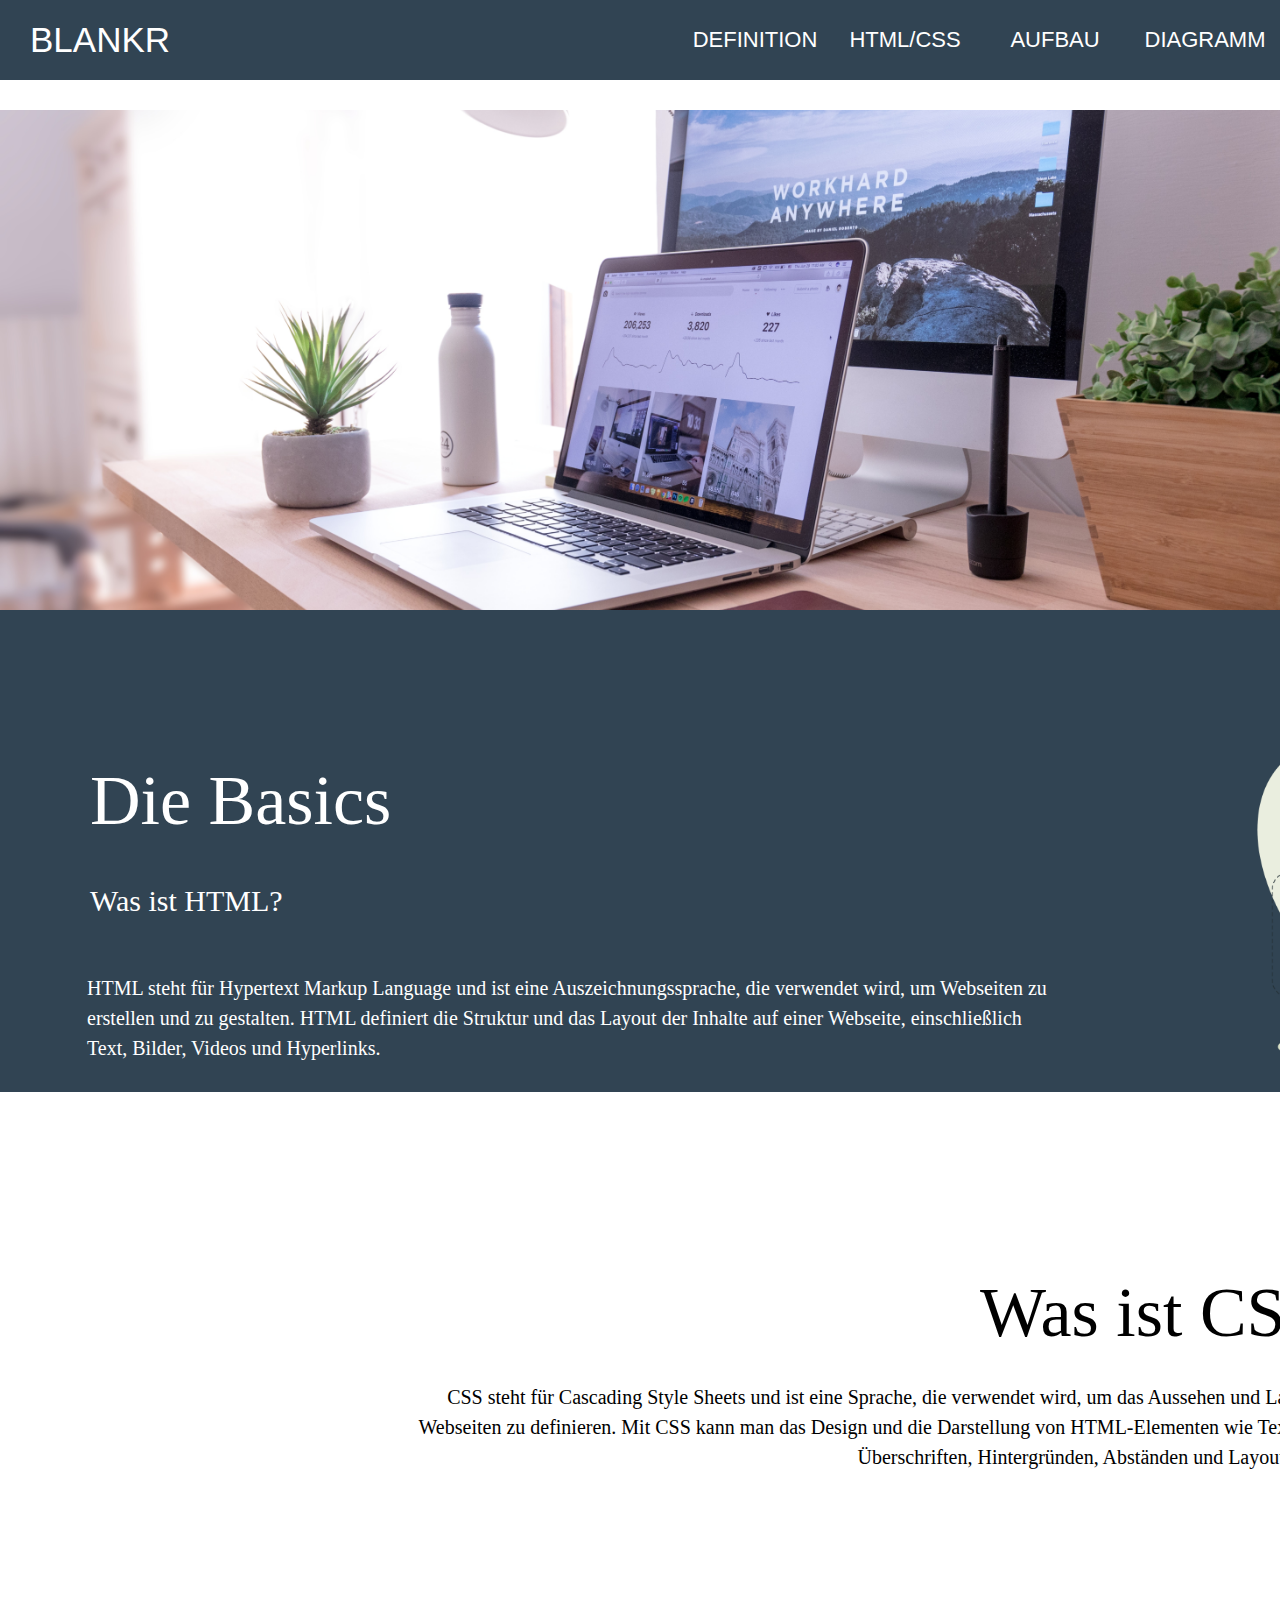
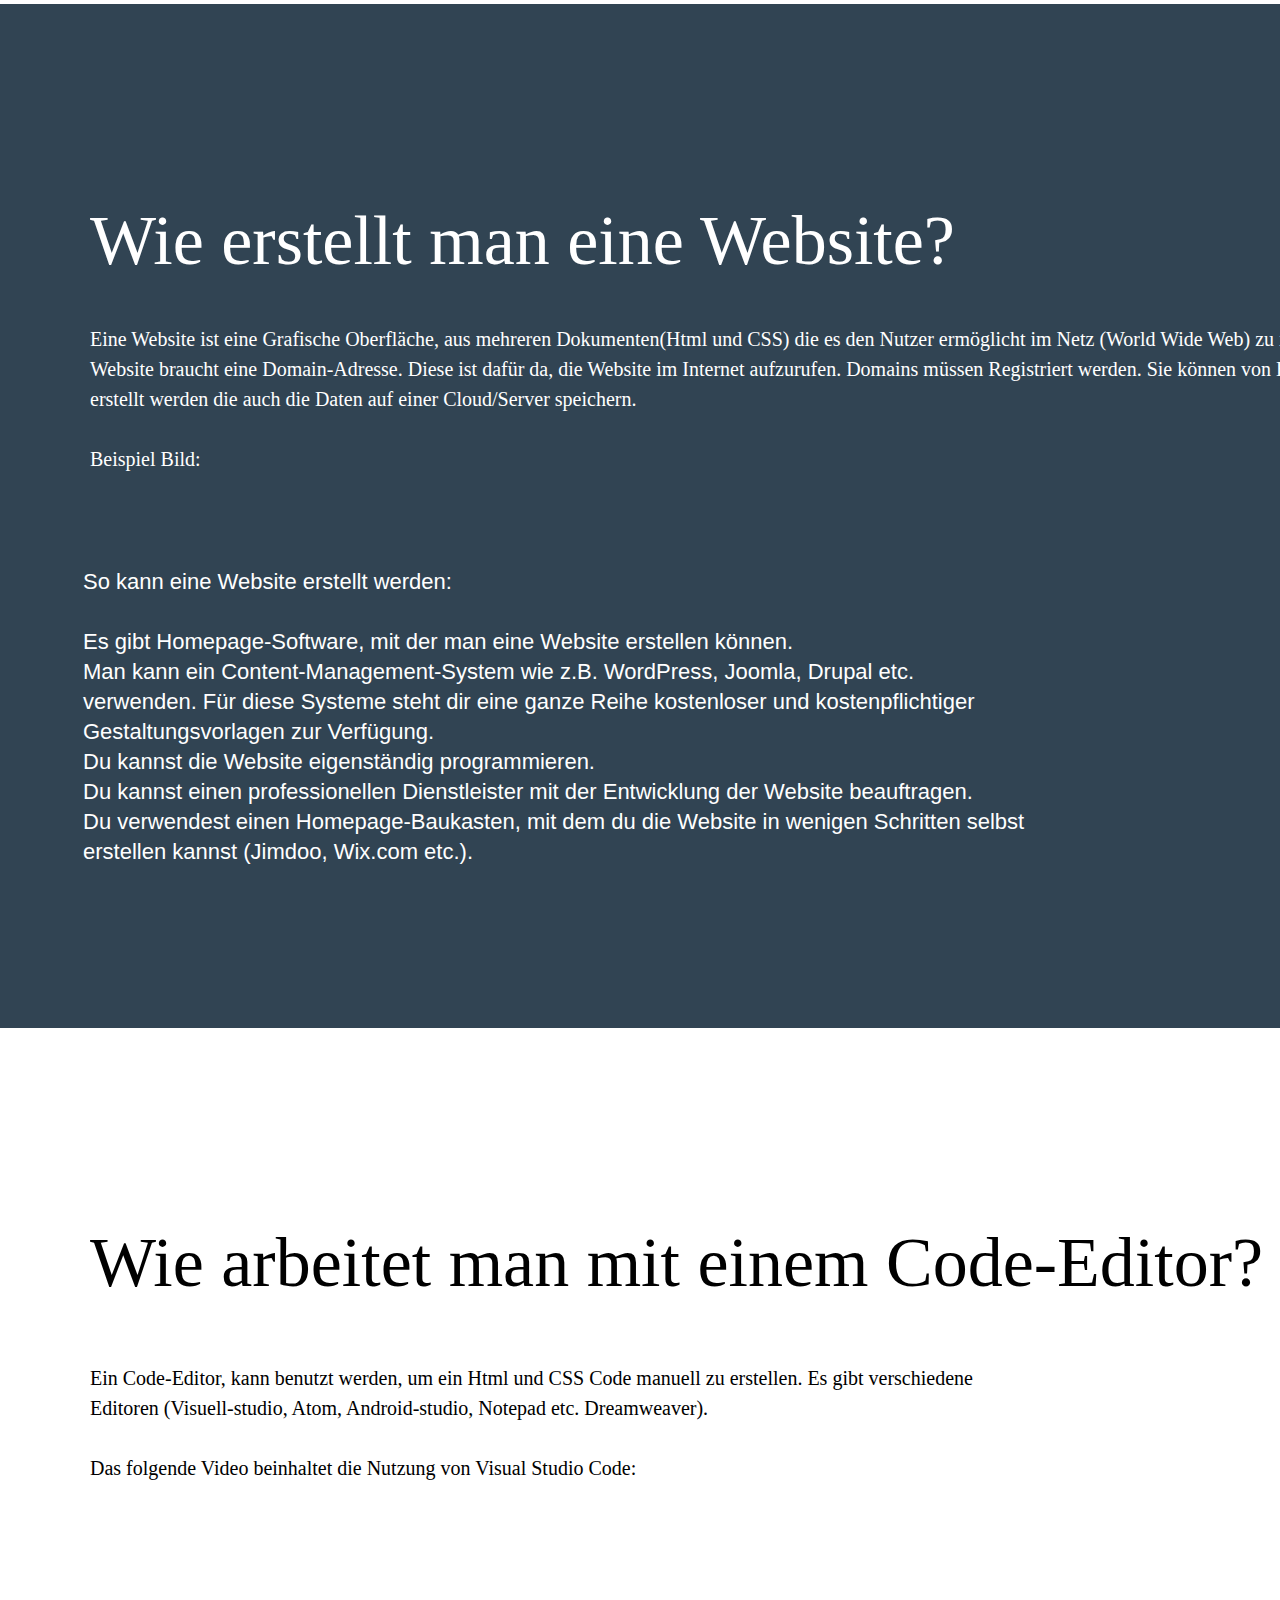
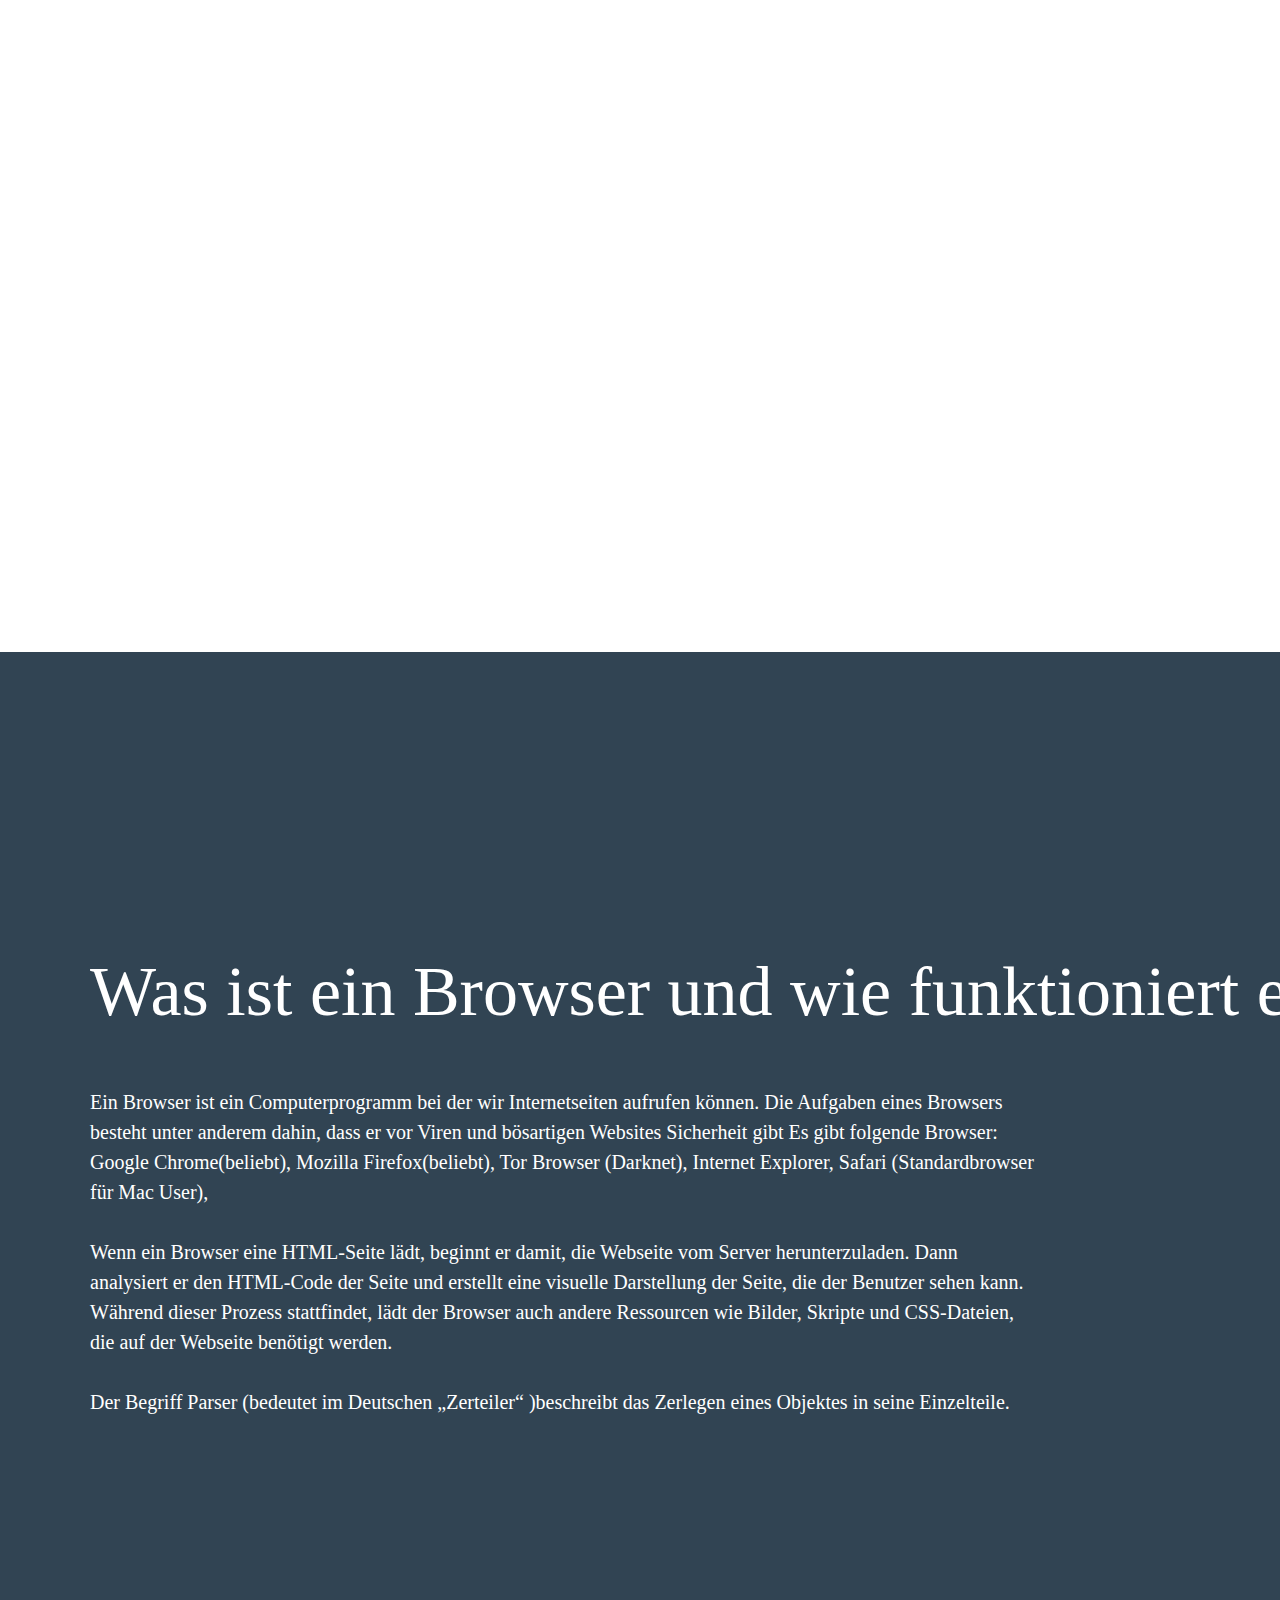
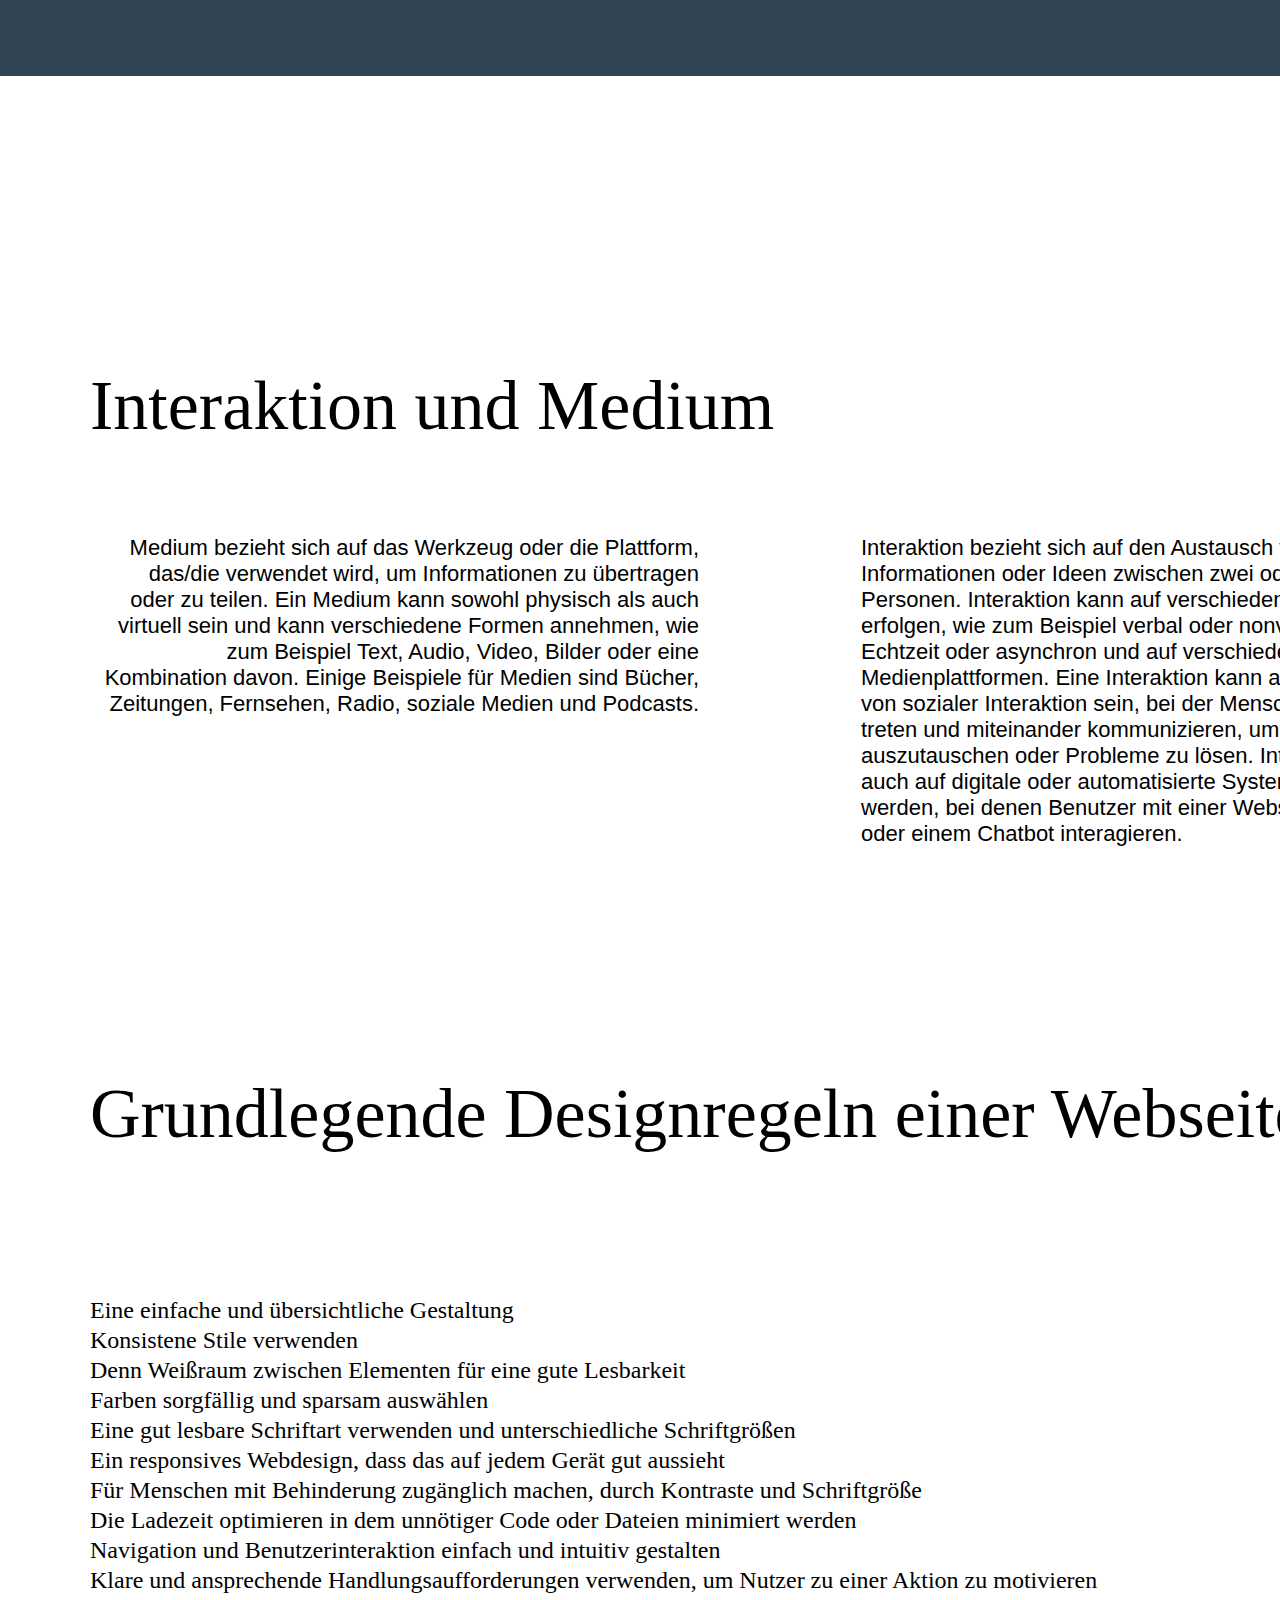
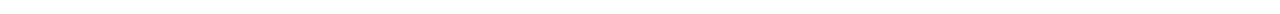
==== Navbar.html @ f136b5e5 "Add files via upload" ====
<!DOCTYPE html>
<html lang="de">
<head>

    <meta charset="UTF-8">
    <meta http-equiv="X-UA-Compatible" content="IE=edge">
    <meta name="viewport" content="width=device-width, initial-scale=1.0">
    <title>Navbar</title>
    <link rel="stylesheet" href="style.css">
</head>

<body>
   
   
    <nav>
        <a class="logo" href="#">BLANKR</a>
        <input type="checkbox" id="toggle_button">
        <label for="toggle_button" class="toggle_button">
            <span class="bar"></span>
            <span class="bar"></span>
            <span class="bar"></span>
        </label>
        <ul>
            <li><a href="">DEFINITION</a></li>
            <li class="expandable_li">
                <input type="checkbox" id="html_checkbox">
                <label for="html_checkbox">HTML/CSS</label>
                <ul class="dropdown">
                    <li> <a href="#">HTML</a></li>
                    <li> <a href="#">CSS</a></li>
                    <li> <a href="#">EDITOR</a></li>
                </ul>
            </li>
            <li><a href="">AUFBAU</a></li>
            <li><a href="">DIAGRAMM</a></li>
        </ul>
    </nav>

    <div id="teaser">
        <img width="100%" src="domenico-loia-hGV2TfOh0ns-unsplash.jpg" 
        alt="Büro, Webdesign">
    </div>

   
    <div class="hero_header">
        <div class="inner hero_header_inner">
           
           
    </div>
</header>
<main>

    
    <div class="basics">
       
        <div class="inner inner_basics">
            <h2 class="h2" >Die Basics </h2>
            <h3 class="h3" >Was ist HTML?</h3>
            <p class="pa" >HTML steht für Hypertext Markup Language und ist eine Auszeichnungssprache, die verwendet wird, um Webseiten zu erstellen und zu gestalten. HTML definiert die Struktur und das Layout der Inhalte auf einer Webseite, einschließlich Text, Bilder, Videos und Hyperlinks. </p> 
        </div>
    </div>
    <img id="develop" src="Developer activity-bro.png">
    
    <div class="basics2"> 
        <div class="inner_basics2">
            <h3 class="h3" >Was ist CSS?</h3>
            <p class="pa_2" >CSS steht für Cascading Style Sheets und ist eine Sprache, die verwendet wird, um das Aussehen und Layout von Webseiten zu definieren. Mit CSS kann man das Design und die Darstellung von HTML-Elementen wie Text, Bilder, Überschriften, Hintergründen, Abständen und Layouts ändern. </p> 


        </div>
    </div>



    <div class="Website">
        <div class="inner inner_website">
            <h2 class="h2">Wie erstellt man eine Website?</h2>                 
        </div>
        <p class="pa_w" > Eine Website ist eine Grafische Oberfläche, aus mehreren Dokumenten(Html und CSS) die es den Nutzer
            ermöglicht im Netz (World Wide Web) zu interagieren.
            Jede Website braucht eine Domain-Adresse. Diese ist dafür da, die Website im Internet aufzurufen.
            Domains müssen Registriert werden. Sie können von Hosting-Anbieter erstellt werden die auch die
            Daten auf einer Cloud/Server speichern. 
            <br/> <br/> Beispiel Bild: </p>

           


        <div class="text"><p><strong> So kann eine Website erstellt werden: <br/></strong>
            <br/> Es gibt Homepage-Software, mit der man eine Website erstellen können. 
            <br/>Man kann ein Content-Management-System wie z.B. WordPress, Joomla, Drupal etc. verwenden. Für diese Systeme steht dir eine ganze Reihe kostenloser und kostenpflichtiger Gestaltungsvorlagen zur Verfügung.
            <br/>Du kannst die Website eigenständig programmieren.
            <br/>Du kannst einen professionellen Dienstleister mit der Entwicklung der Website beauftragen.
            <br/>Du verwendest einen Homepage-Baukasten, mit dem du die Website in wenigen Schritten selbst erstellen kannst (Jimdoo, Wix.com etc.).
            </p>           
        </div>

         <div class="CodeEditor">
            <h2 class="h2">Wie arbeitet man mit einem Code-Editor?</h2> 
             <p>Ein Code-Editor, kann benutzt werden, um ein Html und CSS Code manuell zu erstellen. Es gibt
                verschiedene Editoren (Visuell-studio, Atom, Android-studio, Notepad etc. Dreamweaver).
                
                <br/><br/> Das folgende Video beinhaltet die Nutzung von Visual Studio Code: 
                <br/><br/> <br/><br/>
                <div class="video">  <iframe width="100%" height="100%" src="https://www.youtube.com/embed/YmRa-KOE5MU" title="YouTube video player" frameborder="0" allow="accelerometer; autoplay; clipboard-write; encrypted-media; gyroscope; picture-in-picture; web-share" allowfullscreen></iframe>   
                </div>
            </div>
    </div>



    <div class="Browser">
        <h2 class="h2">Was ist ein Browser und wie funktioniert er?</h2>

       
        <p class="pa" ><br/><br/> Ein Browser ist ein Computerprogramm bei der wir Internetseiten aufrufen können.
            Die Aufgaben eines Browsers besteht unter anderem dahin, dass er vor Viren und bösartigen
            Websites Sicherheit gibt Es gibt folgende Browser: Google Chrome(beliebt), Mozilla
            Firefox(beliebt), Tor Browser (Darknet), Internet Explorer, Safari (Standardbrowser für Mac
            User),
            <br/><br/>
            Wenn ein Browser eine HTML-Seite lädt, beginnt er damit, die Webseite vom Server
            herunterzuladen. Dann analysiert er den HTML-Code der Seite und erstellt eine visuelle
            Darstellung der Seite, die der Benutzer sehen kann. Während dieser Prozess stattfindet, lädt
            der Browser auch andere Ressourcen wie Bilder, Skripte und CSS-Dateien, die auf der
            Webseite benötigt werden.
            <br/><br/>
            Der Begriff Parser (bedeutet im Deutschen „Zerteiler“ )beschreibt das Zerlegen eines
            Objektes in seine Einzelteile. </p>

    </div>
   
   
    <div class="IM">
        <div class="inner inner_IM">
            <h2 class="h2">Interaktion und Medium</h2>      
        </div>

        <div class="hi3"><h3> Medium </h3>
            <p>Medium bezieht sich auf das Werkzeug oder die Plattform, das/die verwendet wird, um Informationen zu übertragen oder zu teilen. Ein Medium kann sowohl physisch als auch virtuell sein und kann verschiedene Formen annehmen, wie zum Beispiel Text, Audio, Video, Bilder oder eine Kombination davon. Einige Beispiele für Medien sind Bücher, Zeitungen, Fernsehen, Radio, soziale Medien und Podcasts.</p>
            
        <div class="vl">VL</div>    

            
        <div class="hm3"><h3> Interaktion </h3>
            <p>Interaktion bezieht sich auf den Austausch von Informationen oder Ideen zwischen zwei oder mehr Personen. Interaktion kann auf verschiedene Arten erfolgen, wie zum Beispiel verbal oder nonverbal, in Echtzeit oder asynchron und auf verschiedene Medienplattformen. Eine Interaktion kann auch eine Form von sozialer Interaktion sein, bei der Menschen in Kontakt treten und miteinander kommunizieren, um Ideen auszutauschen oder Probleme zu lösen. Interaktion kann auch auf digitale oder automatisierte Systeme angewendet werden, bei denen Benutzer mit einer Website, einer App oder einem Chatbot interagieren.</p>

        
        </div>   
    </div>    



    <div class="Designregeln">   
        <h2 class="h2">Grundlegende Designregeln einer Webseite </h2> 
        

        <p> Eine einfache und übersichtliche Gestaltung 
            <br/>Konsistene Stile verwenden 
            <br/>Denn Weißraum zwischen Elementen für eine gute Lesbarkeit 
            <br/>Farben sorgfällig und sparsam auswählen 
            <br/>Eine gut lesbare Schriftart verwenden und unterschiedliche Schriftgrößen
            <br/>Ein responsives Webdesign, dass das auf jedem Gerät gut aussieht 
            <br/>Für Menschen mit Behinderung zugänglich machen, durch Kontraste und Schriftgröße 
            <br/> Die Ladezeit optimieren in dem unnötiger Code oder Dateien minimiert werden
            <br/> Navigation und Benutzerinteraktion einfach und intuitiv gestalten 
            <br/> Klare und ansprechende Handlungsaufforderungen verwenden, um Nutzer zu einer Aktion zu motivieren 
        </p>

    </div>    

</main>
</div>

</body>
</html>
---- style.css ----
:root {
    --background_color_one: #ffffff ;
    --background_color_two: #BAC894;
    --background-color: #314453;
    --darker-background-color: #243848;
    --accent-color: #41dce1;
    --text-color: #FFFFFF;
--navbar-height: 80px;
}



*{

    margin: 0;
    padding: 0;
    font-size: 22px;
    font-family: 'Segoe UI', Tahoma, Geneva, Verdana, sans-serif;
    color: var(--text-color);

}



nav {
    height: var(--navbar-height);
    background-color: var(--background-color);
    display: flex;
    justify-content: space-between;
    align-items: center;

}
nav .logo{
    margin-left: 30px;
    font-family: Arial, Helvetica, sans-serif;
    font-size: 35px;
    font-variant: small-caps;
    text-decoration: none;
}

nav ul {
    height:100%;
    display: flex;
    flex-direction: row;
    justify-content: flex-end;
    align-items: center;
    list-style: none;

}
nav li{
    height:100%;
    width:150px;
    text-align: center;
    position: relative;
}

nav li:hover{
    background: var(--accent-color);
}
nav ul a{
    height:100%;
    width:100%;

    display: flex;
    align-items: center;
    justify-content: center;

    text-decoration: none;
}
.dropdown{
    height:min-content;
    width: 200px;
    background: var(--background-color);

    display: none;
    flex-direction: column;

    position: absolute;
    left:0;
    top:var(--navbar-height);
}
.dropdown li{
    height: 70px;
    width:100%;
}
.dropdown li a{
    justify-content: flex-start;
    padding-left: 30px;
    width:calc(100% - 30px);

}
nav li:hover .dropdown{

    display: flex;
}
nav input[type="checkbox"]{
    display: none;
}
.expandable_li{
display: flex;
justify-content: center;
align-items: center;

}
.toggle_button{
    width: 30px;
    height: 23px;

    position: absolute;
    top: 25px;
    right: 25px;

    display: none;
    flex-direction: column;
    justify-content: space-between;
    
}
.bar{
    height:4px;
    width:100%;
    background: var(--text-color);
    border-radius: 100px;
}

#teaser {
    
    width: 100%;
    height: 500px;

  }

  #teaser img {
position: absolute;
    width: 100%;
    height: 100%;
    object-fit: cover;
    position:static;
    margin-top: 30px;
    margin-bottom: 30px;
  }


.text-box h1{
    color:var(--text-color);
    font-size: 70px;
    align-items: center;
    max-width: 2000px;
    margin-top: 80px;
    margin-bottom: 50px;
    padding-left: 50px;
    background-color:var(--background-color);
    display:flex;
    align-items:center;
    justify-content: center;
}


    
  
.text-box p {
    
    color:#000000;
    font-size: 20px;
    font-family:'Gill Sans', 'Gill Sans MT', Calibri, 'Trebuchet MS', sans-serif;
    max-width: 100%;
    margin-bottom: 60px;
    padding-left: 50px;
    padding-right: 50px;
    
    display:flex;
    align-items:center;
    justify-content: center;
}



@media(max-width: 850px){

    .toggle_button{
        display: flex;
    }
    nav ul{
        height: min-content;
        width: 100%;
        background: var(--background-color);

        display: none;
        position: absolute;
        top: var(--navbar-height);
    }
    nav li{
        height: min-content;
        width: 100%;
    }
    nav ul a {
        padding: 30px 0;
    }
    .expandable_li{
        display:block;
    }
    .expandable_li label{
        padding: 30px 0;
        cursor: pointer;
        display: block;
    }
    .expandable_li:hover .dropdown{
        display: none;
    }
    .expandable_li input[type="checkbox"]:checked ~ .dropdown{
        display: block;
    }
    .dropdown{
        position: static;
        width: 100%;
    }
    .dropdown li{
        padding: 0;
        display: block;
        position: static;
        background: var(--darker-background-color);
    }
    .dropdown li a{
        width: 100%;
        padding:0;
        justify-content: center;
    }
    #toggle_button:checked ~ ul{
        display:block;

    }
    #teaser{
        height: 600px;
        
    }
    
  
}


    .header_inner {
        display: flex;
        justify-content: space-between;
        align-items: center;
        
    }
    .hero_header {
        height: 60px;
    
      
    }
    
    .hero_header_inner {
        display: flex;
        justify-content: center;
        align-items: center;
    
    }

    
    .hero_header_inner h2 {
        display: flex;
        flex-direction: row;
        padding: 10px;
        color: #243848;
        position: absolute;
        width: 800px;
        height: 0px;
        left: 50px;
        top: 100px;
        font-weight:bolder;
        font-size: 54px;
        margin:0;
    }
    
    .basics {
        min-height: 512px;
        background-color: var(--background-color);
    
    }
    
    .inner_basics{
        display: flex;
        justify-content: center;  
        align-items: center; 
    }
    
    
    .inner_basics h2 {
        position: absolute;
        width: 801px;
        height: 0px;
        left: 90px;
        top: 800.5px;
        
        font-family: 'Poppins';
        font-style: normal;
        font-weight: 400;
        font-size: 70px;
        line-height: 54px;
        display: flex;
        align-items: center;
        text-align: center;
        
        color: #ffffff;
    
    }
    
    .inner_basics h3 {
        position: absolute;
        width: 286px;
        height: 54px;
        left: 90px;
        top: 890.5px;
        
        font-family: 'Poppins';
        font-style: normal;
        font-weight: 300;
        font-size: 30px;
        line-height: 20px;
    
    }
    
    .inner_basics p { 
        position: absolute;
        width: 972px;
        height: 90px;
        left: 87px;
        top: 972.5px;
        
        font-family: 'Poppins';
        font-style: normal;
        font-weight: 300;
        font-size: 20px;
        line-height: 30px;
        display: flex;
        align-items: center;
        
        color: #ffffff;
        
    
    }
    
    #develop{
    position: absolute;
    width: 367px;
    height: 378px;
    left: 1235px;
    top: 710px;
    }
    
    
    
    .basics2 {
        min-height: 512px;
        background-color: #ffffff;
    
    }
    
    .inner_basics2{
        display: flex;
        justify-content: center;  
        align-items: center; 
    }
    
    .inner_basics2 h3 {
        position: absolute;
        width: 751px;
        height: 41px;
        left: 980px;
        top: 1302.5px;
        
        font-family: 'Poppins';
        font-style: normal;
        font-weight: 300;
        font-size: 70px;
        line-height: 20px;
        color: #000000;
    
    }
    
    
    .inner_basics2 p {
        position: absolute;
        width: 947px;
        height: 120px;
        left: 410px;
        top: 1381.5px;
        
        font-family: 'Poppins';
        font-style: normal;
        font-weight: 300;
        font-size: 20px;
        line-height: 30px;
        display: flex;
       text-align: right;
        
        color: #000000;
        
        }
    
    
    
    
    
    
     .Website {
        min-height:1024px; 
        background-color: #FFFFFF;
            
        }
    
     .inner_website {
        display: flex;
        justify-content: center;  
           
        
        }
    
    .inner_website h2 {
    
        position: absolute;
        width: 1001px;
        height: 69px;
        left: 90px;
        top: 1806px;
        
        font-family: 'Poppins';
        font-style: normal;
        font-weight: 400;
        font-size: 70px;
        line-height: 54px;
        display: flex;
        align-items: center;
        text-align: center;
        
        color: #ffffff;
    
    
    }   
    
    
    .pa_w {
        position: absolute;
    width: 1381px;
    height: 180px;
    left: 90px;
    top: 1908.5px;
    
    font-family: 'Poppins';
    font-style: normal;
    font-weight: 300;
    font-size: 20px;
    line-height: 30px;
    display: flex;
    align-items: center;
    color: #ffffff;
    }
    
    .text {
    position: absolute;
    width: 947px;
    height: 330px;
    left: 83px;
    top: 2151.5px;
    font-family: 'Poppins';
    font-style: normal;
    font-weight: 300;
    font-size: 20px;
    line-height: 30px;
    display: flex;
    align-items: center;
    
    color: #000000;
    }
    
    .CodeEditor {
        min-height:1024px; 
        background-color: var(--background-color);
        display: flex;
        justify-content: center;  
    }
    
    
    .CodeEditor h2 {
        position: absolute;
        width: 1201px;
        height: 69px;
        left: 90px;
        top: 2828px;
        
        font-family: 'Poppins';
        font-style: normal;
        font-weight: 400;
        font-size: 70px;
        line-height: 54px;
        display: flex;
        align-items: center;
        text-align: center;
        
        color: #000000;
    }
    
    .CodeEditor p {
        position: absolute;
        width: 947px;
        height: 330px;
        left: 90px;
        top: 2902.5px;
        font-family: 'Poppins';
        font-style: normal;
        font-weight: 300;
        font-size: 20px;
        line-height: 30px;
        display: flex;
        align-items: center;
        
        color: #000000;
    }
    
    .video {
        position: absolute;
    width: 1051px;
    height: 602px;
    left: 100px;
    top: 3133px;
    }
    
    
    .Browser {
        min-height:1224px; 
        background-color:#ffffff;
        
    }
    
    .Browser h2 {
         position: absolute;
        width: 1401px;
        height: 69px;
        left: 90px;
        top: 4157.5px;
        
        font-family: 'Poppins';
        font-style: normal;
        font-weight: 400;
        font-size: 70px;
        line-height: 54px;
        display: flex;
        align-items: center;
        text-align: center;
        
        color: #ffffff;
    }
    
    .Browser p {
        position: absolute;
        width: 947px;
        height: 330px;
        left: 90px;
        top: 4256.5px;
        font-family: 'Poppins';
        font-style: normal;
        font-weight: 300;
        font-size: 20px;
        line-height: 30px;
        display: flex;
        align-items: center;
        
        color: #ffffff;
    }
    
    .IM {
        min-height:1024px; 
        background-color: var(--background-color);
        
    }
    
    .inner_IM {
        display: flex;
        justify-content: center;  
       
    }
    
    .inner_IM h2{
        position: absolute;
        width: 801px;
        height: 69px;
        left: 90px;
        top: 5171px;
        
        font-family: 'Poppins';
        font-style: normal;
        font-weight: 400;
        font-size: 70px;
        line-height: 54px;
        display: flex;
        align-items: center;
        text-align: center;
        
        color: #000000;
    
    }
    
    
    
    .hi3 {
        position: absolute;
    width: 599px;
    height: 613px;
    left: 100px;
    top: 5308.5px;
    font-size: 36px;
    text-align: right;
    font-family: 'Poppins';
    font-style: normal;
    font-weight: 300;
    color: #ff2e2e;
    }
    .hi3 p{

        color: #000000;
    }
    .VL {
        position: absolute;
    width: 729px;
    height: 0px;
    left: 721px;
    top: 5304px;
    
    border: 1px solid #000000;
    }
    
    .hm3 {
     position: absolute;
    width: 582px;
    height: 613px;
    font-size: 24px;
    left: 761px;
    top: 0px;
    text-align: left;
    color: #000000;
    font-family: 'Poppins';
    font-style: normal;
    font-weight: 300;
    color: #000000;
    
    }
    
    
    
    
    .Designregeln {
        min-height:924px; 
        background-color: var(--background-color);
    }
    
    .Designregeln h2 {
    
        position: absolute;
        width: 1801px;
        height: 69px;
        left: 90px;
        top: 5879px;
       
        font-family: 'Poppins';
        font-style: normal;
        font-weight: 400;
        font-size: 70px;
        line-height: 54px;
        display: flex;
        align-items: center;
        text-align: center;
        
        color: #000000;
    } 
    
    .Designregeln p {
        position: absolute;
    width: 1391px;
    height: 339px;
    left: 90px;
    top: 6075px;
    
    font-family: 'Poppins';
    font-style: normal;
    font-weight: 300;
    font-size: 24px;
    line-height: 30px;
    display: flex;
    align-items: center;
    
    color: #000000;
    }
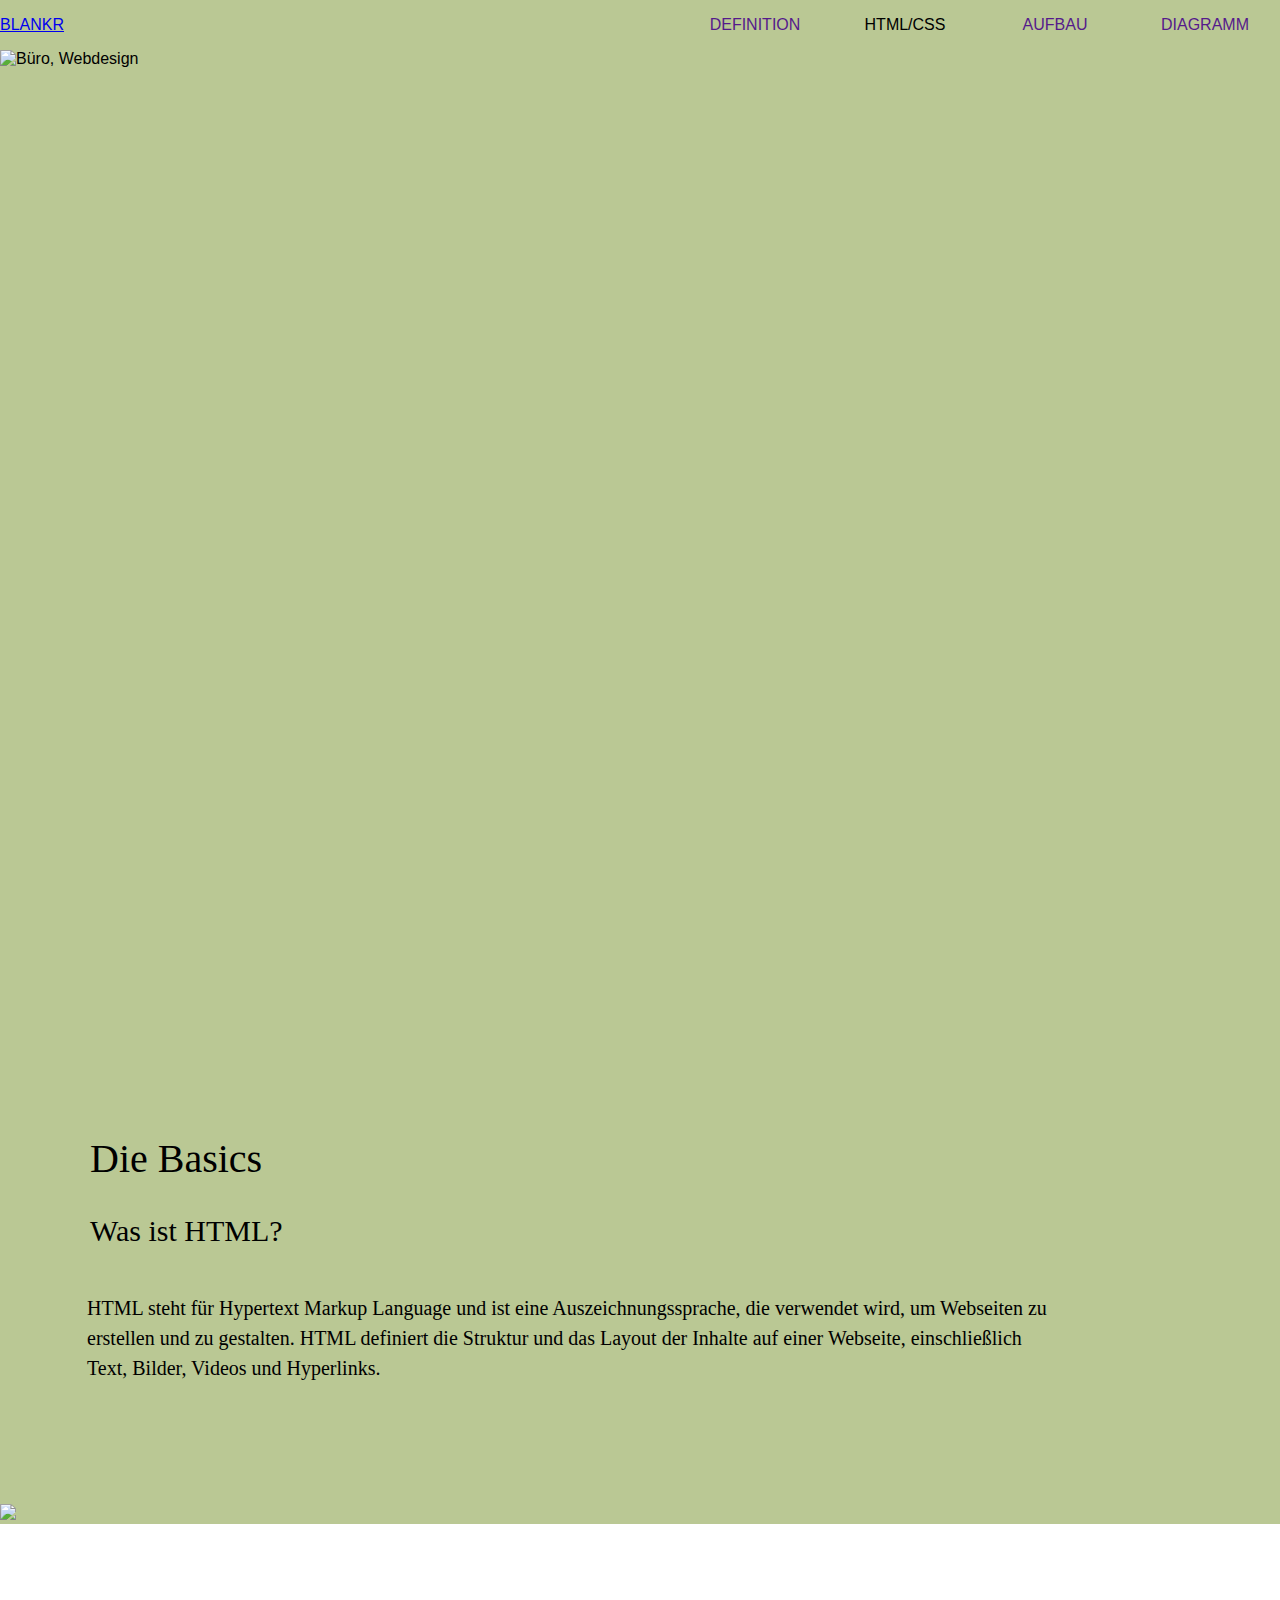
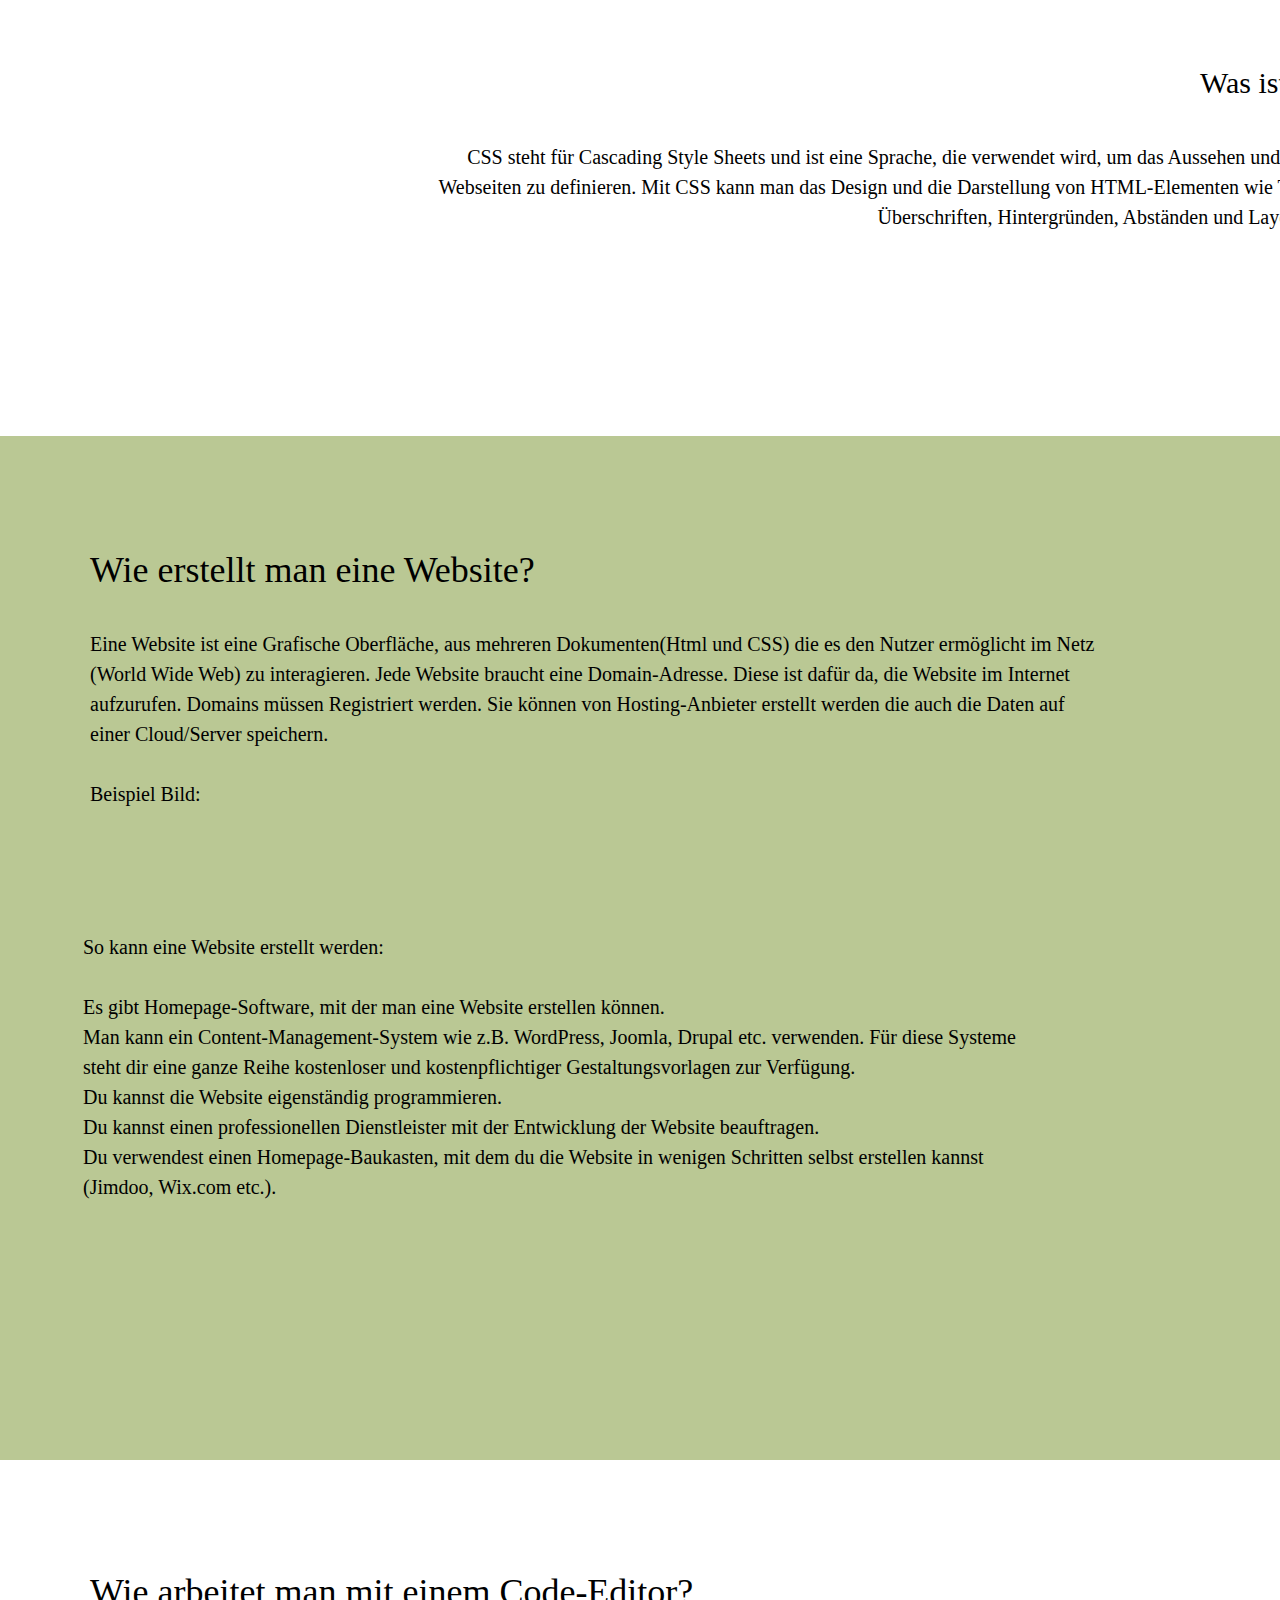
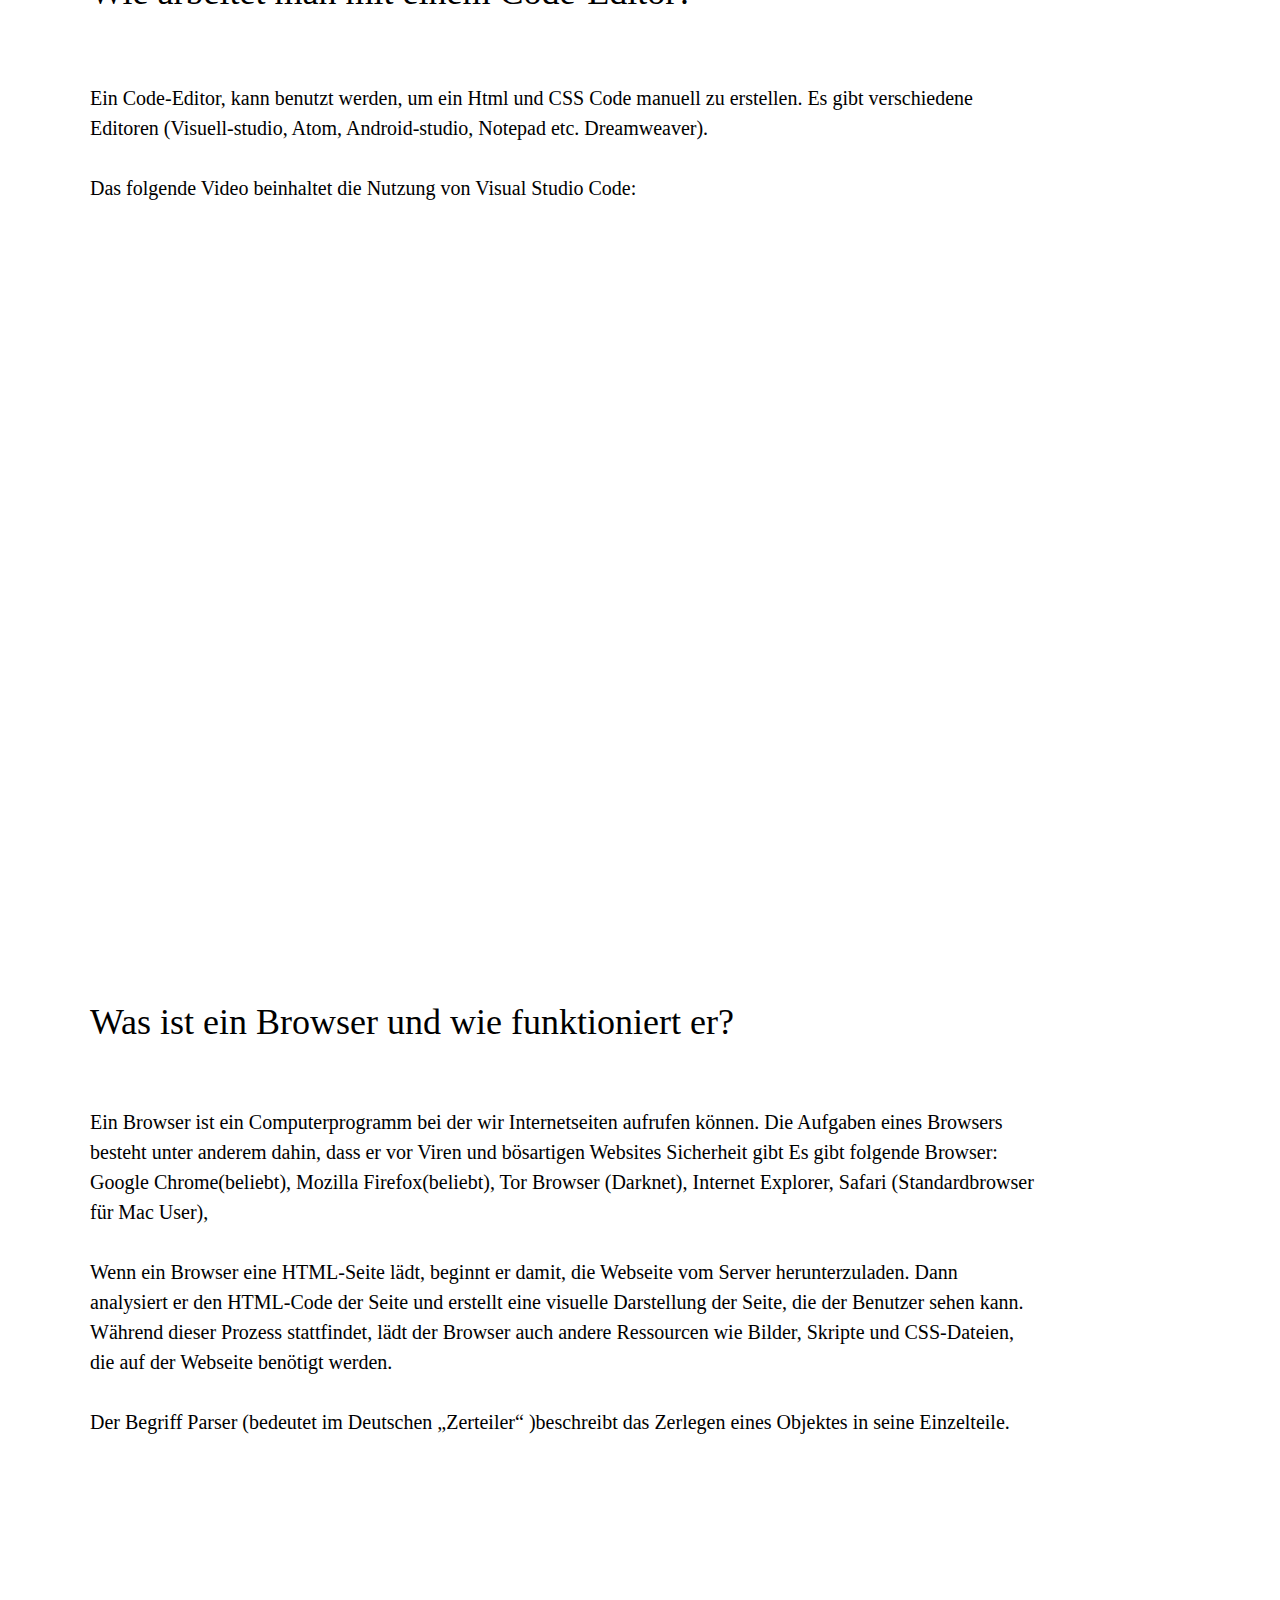
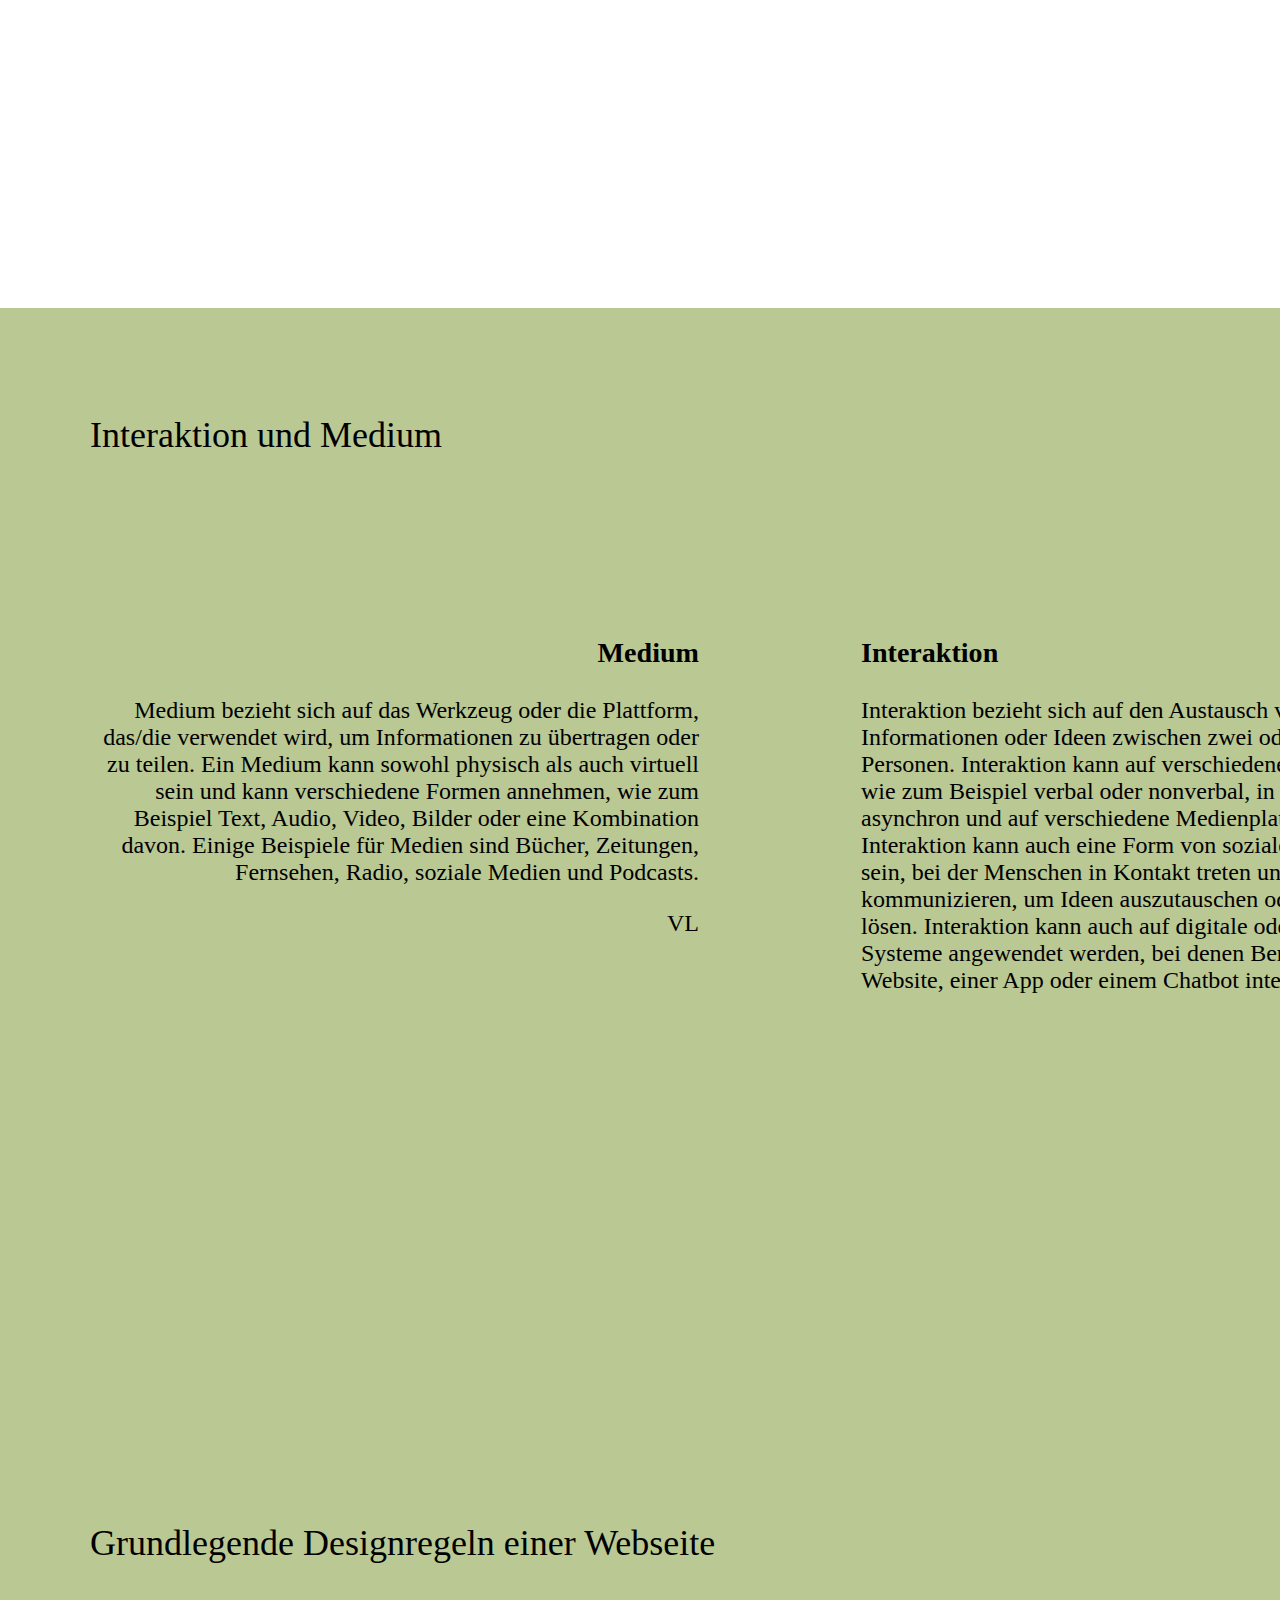
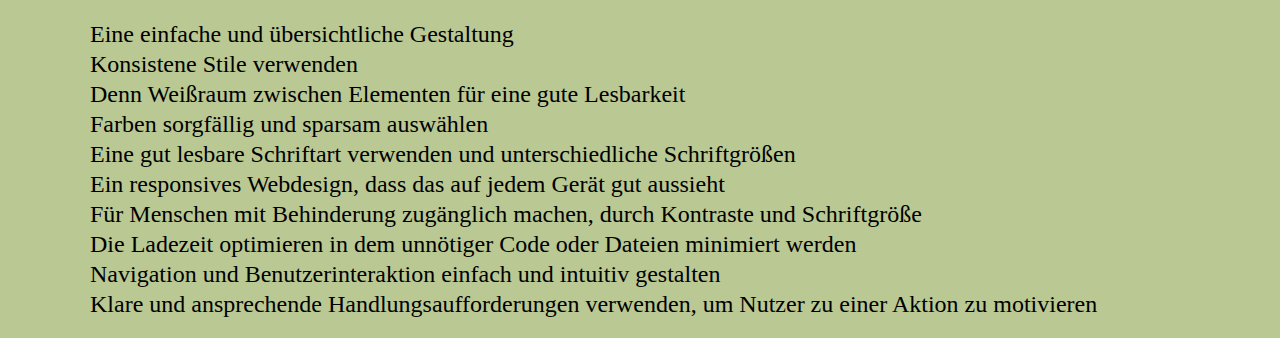
==== commit 49c027fc: "Save Navbar.html." ====
--- a/Navbar.html
+++ b/Navbar.html
@@ -7,6 +7,7 @@
     <meta name="viewport" content="width=device-width, initial-scale=1.0">
     <title>Navbar</title>
     <link rel="stylesheet" href="style.css">
+    <base href="/[repo]/">
 </head>
 
 <body>
--- a/style.css
+++ b/style.css
@@ -1,692 +1,728 @@
-:root {
-    --background_color_one: #ffffff ;
-    --background_color_two: #BAC894;
-    --background-color: #314453;
-    --darker-background-color: #243848;
-    --accent-color: #41dce1;
-    --text-color: #FFFFFF;
---navbar-height: 80px;
-}
-
-
-
-*{
-
-    margin: 0;
-    padding: 0;
-    font-size: 22px;
-    font-family: 'Segoe UI', Tahoma, Geneva, Verdana, sans-serif;
-    color: var(--text-color);
-
-}
-
-
-
-nav {
-    height: var(--navbar-height);
-    background-color: var(--background-color);
-    display: flex;
-    justify-content: space-between;
-    align-items: center;
-
-}
-nav .logo{
-    margin-left: 30px;
-    font-family: Arial, Helvetica, sans-serif;
-    font-size: 35px;
-    font-variant: small-caps;
-    text-decoration: none;
-}
-
-nav ul {
-    height:100%;
-    display: flex;
-    flex-direction: row;
-    justify-content: flex-end;
-    align-items: center;
-    list-style: none;
-
-}
-nav li{
-    height:100%;
-    width:150px;
-    text-align: center;
-    position: relative;
-}
-
-nav li:hover{
-    background: var(--accent-color);
-}
-nav ul a{
-    height:100%;
-    width:100%;
-
-    display: flex;
-    align-items: center;
-    justify-content: center;
-
-    text-decoration: none;
-}
-.dropdown{
-    height:min-content;
-    width: 200px;
-    background: var(--background-color);
-
-    display: none;
-    flex-direction: column;
-
-    position: absolute;
-    left:0;
-    top:var(--navbar-height);
-}
-.dropdown li{
-    height: 70px;
-    width:100%;
-}
-.dropdown li a{
-    justify-content: flex-start;
-    padding-left: 30px;
-    width:calc(100% - 30px);
-
-}
-nav li:hover .dropdown{
-
-    display: flex;
-}
-nav input[type="checkbox"]{
-    display: none;
-}
-.expandable_li{
-display: flex;
-justify-content: center;
-align-items: center;
-
-}
-.toggle_button{
-    width: 30px;
-    height: 23px;
-
-    position: absolute;
-    top: 25px;
-    right: 25px;
-
-    display: none;
-    flex-direction: column;
-    justify-content: space-between;
-    
-}
-.bar{
-    height:4px;
-    width:100%;
-    background: var(--text-color);
-    border-radius: 100px;
-}
-
-#teaser {
-    
-    width: 100%;
-    height: 500px;
-
-  }
-
-  #teaser img {
-position: absolute;
-    width: 100%;
-    height: 100%;
-    object-fit: cover;
-    position:static;
-    margin-top: 30px;
-    margin-bottom: 30px;
-  }
-
-
-.text-box h1{
-    color:var(--text-color);
-    font-size: 70px;
-    align-items: center;
-    max-width: 2000px;
-    margin-top: 80px;
-    margin-bottom: 50px;
-    padding-left: 50px;
-    background-color:var(--background-color);
-    display:flex;
-    align-items:center;
-    justify-content: center;
-}
-
-
-    
-  
-.text-box p {
-    
-    color:#000000;
-    font-size: 20px;
-    font-family:'Gill Sans', 'Gill Sans MT', Calibri, 'Trebuchet MS', sans-serif;
-    max-width: 100%;
-    margin-bottom: 60px;
-    padding-left: 50px;
-    padding-right: 50px;
-    
-    display:flex;
-    align-items:center;
-    justify-content: center;
-}
-
-
-
-@media(max-width: 850px){
-
-    .toggle_button{
-        display: flex;
-    }
-    nav ul{
-        height: min-content;
-        width: 100%;
-        background: var(--background-color);
-
-        display: none;
-        position: absolute;
-        top: var(--navbar-height);
-    }
-    nav li{
-        height: min-content;
-        width: 100%;
-    }
-    nav ul a {
-        padding: 30px 0;
-    }
-    .expandable_li{
-        display:block;
-    }
-    .expandable_li label{
-        padding: 30px 0;
-        cursor: pointer;
-        display: block;
-    }
-    .expandable_li:hover .dropdown{
-        display: none;
-    }
-    .expandable_li input[type="checkbox"]:checked ~ .dropdown{
-        display: block;
-    }
-    .dropdown{
-        position: static;
-        width: 100%;
-    }
-    .dropdown li{
-        padding: 0;
-        display: block;
-        position: static;
-        background: var(--darker-background-color);
-    }
-    .dropdown li a{
-        width: 100%;
-        padding:0;
-        justify-content: center;
-    }
-    #toggle_button:checked ~ ul{
-        display:block;
-
-    }
-    #teaser{
-        height: 600px;
-        
-    }
-    
-  
-}
-
-
-    .header_inner {
-        display: flex;
-        justify-content: space-between;
-        align-items: center;
-        
-    }
-    .hero_header {
-        height: 60px;
-    
-      
-    }
-    
-    .hero_header_inner {
-        display: flex;
-        justify-content: center;
-        align-items: center;
-    
-    }
-
-    
-    .hero_header_inner h2 {
-        display: flex;
-        flex-direction: row;
-        padding: 10px;
-        color: #243848;
-        position: absolute;
-        width: 800px;
-        height: 0px;
-        left: 50px;
-        top: 100px;
-        font-weight:bolder;
-        font-size: 54px;
-        margin:0;
-    }
-    
-    .basics {
-        min-height: 512px;
-        background-color: var(--background-color);
-    
-    }
-    
-    .inner_basics{
-        display: flex;
-        justify-content: center;  
-        align-items: center; 
-    }
-    
-    
-    .inner_basics h2 {
-        position: absolute;
-        width: 801px;
-        height: 0px;
-        left: 90px;
-        top: 800.5px;
-        
-        font-family: 'Poppins';
-        font-style: normal;
-        font-weight: 400;
-        font-size: 70px;
-        line-height: 54px;
-        display: flex;
-        align-items: center;
-        text-align: center;
-        
-        color: #ffffff;
-    
-    }
-    
-    .inner_basics h3 {
-        position: absolute;
-        width: 286px;
-        height: 54px;
-        left: 90px;
-        top: 890.5px;
-        
-        font-family: 'Poppins';
-        font-style: normal;
-        font-weight: 300;
-        font-size: 30px;
-        line-height: 20px;
-    
-    }
-    
-    .inner_basics p { 
-        position: absolute;
-        width: 972px;
-        height: 90px;
-        left: 87px;
-        top: 972.5px;
-        
-        font-family: 'Poppins';
-        font-style: normal;
-        font-weight: 300;
-        font-size: 20px;
-        line-height: 30px;
-        display: flex;
-        align-items: center;
-        
-        color: #ffffff;
-        
-    
-    }
-    
-    #develop{
-    position: absolute;
-    width: 367px;
-    height: 378px;
-    left: 1235px;
-    top: 710px;
-    }
-    
-    
-    
-    .basics2 {
-        min-height: 512px;
-        background-color: #ffffff;
-    
-    }
-    
-    .inner_basics2{
-        display: flex;
-        justify-content: center;  
-        align-items: center; 
-    }
-    
-    .inner_basics2 h3 {
-        position: absolute;
-        width: 751px;
-        height: 41px;
-        left: 980px;
-        top: 1302.5px;
-        
-        font-family: 'Poppins';
-        font-style: normal;
-        font-weight: 300;
-        font-size: 70px;
-        line-height: 20px;
-        color: #000000;
-    
-    }
-    
-    
-    .inner_basics2 p {
-        position: absolute;
-        width: 947px;
-        height: 120px;
-        left: 410px;
-        top: 1381.5px;
-        
-        font-family: 'Poppins';
-        font-style: normal;
-        font-weight: 300;
-        font-size: 20px;
-        line-height: 30px;
-        display: flex;
-       text-align: right;
-        
-        color: #000000;
-        
-        }
-    
-    
-    
-    
-    
-    
-     .Website {
-        min-height:1024px; 
-        background-color: #FFFFFF;
-            
-        }
-    
-     .inner_website {
-        display: flex;
-        justify-content: center;  
-           
-        
-        }
-    
-    .inner_website h2 {
-    
-        position: absolute;
-        width: 1001px;
-        height: 69px;
-        left: 90px;
-        top: 1806px;
-        
-        font-family: 'Poppins';
-        font-style: normal;
-        font-weight: 400;
-        font-size: 70px;
-        line-height: 54px;
-        display: flex;
-        align-items: center;
-        text-align: center;
-        
-        color: #ffffff;
-    
-    
-    }   
-    
-    
-    .pa_w {
-        position: absolute;
-    width: 1381px;
-    height: 180px;
-    left: 90px;
-    top: 1908.5px;
-    
-    font-family: 'Poppins';
-    font-style: normal;
-    font-weight: 300;
-    font-size: 20px;
-    line-height: 30px;
-    display: flex;
-    align-items: center;
-    color: #ffffff;
-    }
-    
-    .text {
-    position: absolute;
-    width: 947px;
-    height: 330px;
-    left: 83px;
-    top: 2151.5px;
-    font-family: 'Poppins';
-    font-style: normal;
-    font-weight: 300;
-    font-size: 20px;
-    line-height: 30px;
-    display: flex;
-    align-items: center;
-    
-    color: #000000;
-    }
-    
-    .CodeEditor {
-        min-height:1024px; 
-        background-color: var(--background-color);
-        display: flex;
-        justify-content: center;  
-    }
-    
-    
-    .CodeEditor h2 {
-        position: absolute;
-        width: 1201px;
-        height: 69px;
-        left: 90px;
-        top: 2828px;
-        
-        font-family: 'Poppins';
-        font-style: normal;
-        font-weight: 400;
-        font-size: 70px;
-        line-height: 54px;
-        display: flex;
-        align-items: center;
-        text-align: center;
-        
-        color: #000000;
-    }
-    
-    .CodeEditor p {
-        position: absolute;
-        width: 947px;
-        height: 330px;
-        left: 90px;
-        top: 2902.5px;
-        font-family: 'Poppins';
-        font-style: normal;
-        font-weight: 300;
-        font-size: 20px;
-        line-height: 30px;
-        display: flex;
-        align-items: center;
-        
-        color: #000000;
-    }
-    
-    .video {
-        position: absolute;
-    width: 1051px;
-    height: 602px;
-    left: 100px;
-    top: 3133px;
-    }
-    
-    
-    .Browser {
-        min-height:1224px; 
-        background-color:#ffffff;
-        
-    }
-    
-    .Browser h2 {
-         position: absolute;
-        width: 1401px;
-        height: 69px;
-        left: 90px;
-        top: 4157.5px;
-        
-        font-family: 'Poppins';
-        font-style: normal;
-        font-weight: 400;
-        font-size: 70px;
-        line-height: 54px;
-        display: flex;
-        align-items: center;
-        text-align: center;
-        
-        color: #ffffff;
-    }
-    
-    .Browser p {
-        position: absolute;
-        width: 947px;
-        height: 330px;
-        left: 90px;
-        top: 4256.5px;
-        font-family: 'Poppins';
-        font-style: normal;
-        font-weight: 300;
-        font-size: 20px;
-        line-height: 30px;
-        display: flex;
-        align-items: center;
-        
-        color: #ffffff;
-    }
-    
-    .IM {
-        min-height:1024px; 
-        background-color: var(--background-color);
-        
-    }
-    
-    .inner_IM {
-        display: flex;
-        justify-content: center;  
-       
-    }
-    
-    .inner_IM h2{
-        position: absolute;
-        width: 801px;
-        height: 69px;
-        left: 90px;
-        top: 5171px;
-        
-        font-family: 'Poppins';
-        font-style: normal;
-        font-weight: 400;
-        font-size: 70px;
-        line-height: 54px;
-        display: flex;
-        align-items: center;
-        text-align: center;
-        
-        color: #000000;
-    
-    }
-    
-    
-    
-    .hi3 {
-        position: absolute;
-    width: 599px;
-    height: 613px;
-    left: 100px;
-    top: 5308.5px;
-    font-size: 36px;
-    text-align: right;
-    font-family: 'Poppins';
-    font-style: normal;
-    font-weight: 300;
-    color: #ff2e2e;
-    }
-    .hi3 p{
-
-        color: #000000;
-    }
-    .VL {
-        position: absolute;
-    width: 729px;
-    height: 0px;
-    left: 721px;
-    top: 5304px;
-    
-    border: 1px solid #000000;
-    }
-    
-    .hm3 {
-     position: absolute;
-    width: 582px;
-    height: 613px;
-    font-size: 24px;
-    left: 761px;
-    top: 0px;
-    text-align: left;
-    color: #000000;
-    font-family: 'Poppins';
-    font-style: normal;
-    font-weight: 300;
-    color: #000000;
-    
-    }
-    
-    
-    
-    
-    .Designregeln {
-        min-height:924px; 
-        background-color: var(--background-color);
-    }
-    
-    .Designregeln h2 {
-    
-        position: absolute;
-        width: 1801px;
-        height: 69px;
-        left: 90px;
-        top: 5879px;
-       
-        font-family: 'Poppins';
-        font-style: normal;
-        font-weight: 400;
-        font-size: 70px;
-        line-height: 54px;
-        display: flex;
-        align-items: center;
-        text-align: center;
-        
-        color: #000000;
-    } 
-    
-    .Designregeln p {
-        position: absolute;
-    width: 1391px;
-    height: 339px;
-    left: 90px;
-    top: 6075px;
-    
-    font-family: 'Poppins';
-    font-style: normal;
-    font-weight: 300;
-    font-size: 24px;
-    line-height: 30px;
-    display: flex;
-    align-items: center;
-    
-    color: #000000;
-    }
+:root {
+    --background_color_one: #ffffff ;
+    --background_color_two: #BAC894;
+}
+
+html, body {height: 100%;
+}
+
+body {
+    margin: 0;
+    background-color: var(--background_color_two);
+    font-family: 'Poppins','Segoe UI', Tahoma, Geneva, Verdana, sans-serif;
+}
+.wrapper {
+    width: 100%;
+    margin: 0;
+    background-color: var(--background_color_one);
+    min-height: 8199px;
+    border-left: 1px solid #C5CFA9;
+    border-right: 1px solid #C5CFA9 ;
+    box-sizing: border-box; 
+}
+
+.inner {
+    width: 100%;
+    max-width: 1440px;
+    margin: 0 auto;
+    height: inherit;
+    
+}
+ 
+
+
+nav {
+    height: var(--navbar-height);
+    background-color: var(--background-color);
+    display: flex;
+    justify-content: space-between;
+    align-items: center;
+
+}
+
+
+nav ul {
+    height:100%;
+    display: flex;
+    flex-direction: row;
+    justify-content: flex-end;
+    align-items: center;
+    list-style: none;
+
+}
+nav a:hover {
+
+    color: #adadad;
+}
+
+
+nav li{
+    height:100%;
+    width:150px;
+    text-align: center;
+    position: relative;
+}
+
+nav li:hover{
+    background: var(--accent-color);
+}
+nav ul a{
+    height:100%;
+    width:100%;
+
+    display: flex;
+    align-items: center;
+    justify-content: center;
+
+    text-decoration: none;
+}
+.dropdown{
+    height:min-content;
+    width: 200px;
+    display: none;
+    flex-direction: column;
+    position: absolute;
+    top:40px;
+}
+.dropdown li{
+    height: 70px;
+    width:100%;
+}
+.dropdown li a{
+    justify-content: flex-start;
+    padding-left: 30px;
+    width:calc(100% - 30px);
+
+}
+nav li:hover .dropdown{
+
+    display: flex;
+}
+nav input[type="checkbox"]{
+    display: none;
+}
+.expandable_li{
+display: flex;
+justify-content: center;
+align-items: center;
+
+}
+.toggle_button{
+    width: 30px;
+    height: 23px;
+
+    position: absolute;
+    top: 25px;
+    right: 25px;
+
+    display: none;
+    flex-direction: column;
+    justify-content: space-between;
+    
+}
+.bar{
+    height:4px;
+    width:100%;
+    background: var(--text-color);
+    border-radius: 100px;
+}
+@media(max-width: 850px){
+
+    .toggle_button{
+        display: flex;
+    }
+    nav ul{
+        height: min-content;
+        width: 100%;
+        background: var(--background-color);
+
+        display: none;
+        position: absolute;
+        top: var(--navbar-height);
+    }
+    nav li{
+        height: min-content;
+        width: 100%;
+    }
+    nav ul a {
+        padding: 30px 0;
+    }
+    .expandable_li{
+        display:block;
+    }
+    .expandable_li label{
+        padding: 30px 0;
+        cursor: pointer;
+        display: block;
+    }
+    .expandable_li:hover .dropdown{
+        display: none;
+    }
+    .expandable_li input[type="checkbox"]:checked ~ .dropdown{
+        display: block;
+    }
+    .dropdown{
+        position: static;
+        width: 100%;
+    }
+    .dropdown li{
+        padding: 0;
+        display: block;
+        position: static;
+        background: var(--darker-background-color);
+    }
+    .dropdown li a{
+        width: 100%;
+        padding:0;
+        justify-content: center;
+    }
+    #toggle_button:checked ~ ul{
+        display:block;
+
+    }
+}
+
+
+
+
+
+
+
+
+
+
+
+
+
+
+.header {
+
+height: 6.25rem;
+
+}
+.header_inner {
+    display: flex;
+    justify-content: space-between;
+    align-items: center;
+    
+}
+.hero_header {
+    height: 924px;
+
+  
+}
+
+.hero_header_inner {
+    display: flex;
+    justify-content: center;
+    align-items: center;
+
+}
+.hero_header_inner h1{
+    display: flex;
+    flex-direction: row;
+    padding: 10px;
+    
+    position: absolute;
+    width:339px;
+    height: 92px;
+    left: 550px;
+    top: 272px;
+    font-weight:200;
+    font-size: 96px;
+    margin: 0;
+}
+
+.hero_header_inner h2 {
+    display: flex;
+    flex-direction: row;
+    padding: 10px;
+    
+    position: absolute;
+    width: 919px;
+    height: 162px;
+    left: 259px;
+    top: 431px;
+    font-weight: 200;
+    font-size: 48px;
+    margin:0;
+}
+
+.illustrator {
+ 
+    position: absolute;
+    width: 367px;
+    height: 378px;
+    left: 535px;
+    top: 610px;
+}
+
+.basics {
+    min-height: 512px;
+    background-color: var(--background_color_two);
+
+}
+
+.inner_basics{
+    display: flex;
+    justify-content: center;  
+    align-items: center; 
+}
+
+
+.inner_basics h2 {
+    position: absolute;
+    width: 801px;
+    height: 69px;
+    left: 90px;
+    top: 1091.5px;
+    
+    font-family: 'Poppins';
+    font-style: normal;
+    font-weight: 400;
+    font-size: 40px;
+    line-height: 54px;
+    display: flex;
+    align-items: center;
+    text-align: center;
+    
+    color: #000000;
+
+}
+
+.inner_basics h3 {
+    position: absolute;
+    width: 286px;
+    height: 54px;
+    left: 90px;
+    top: 1190.5px;
+    
+    font-family: 'Poppins';
+    font-style: normal;
+    font-weight: 300;
+    font-size: 30px;
+    line-height: 20px;
+
+}
+
+.inner_basics p { 
+    position: absolute;
+    width: 972px;
+    height: 90px;
+    left: 87px;
+    top: 1272.5px;
+    
+    font-family: 'Poppins';
+    font-style: normal;
+    font-weight: 300;
+    font-size: 20px;
+    line-height: 30px;
+    display: flex;
+    align-items: center;
+    
+    color: #000000;
+    
+
+}
+
+
+
+
+.basics2 {
+    min-height: 512px;
+    background-color: #ffffff;
+
+}
+
+.inner_basics2{
+    display: flex;
+    justify-content: center;  
+    align-items: center; 
+}
+
+.inner_basics2 h3 {
+    position: absolute;
+    width: 251px;
+    height: 41px;
+    left: 1200px;
+    top: 1642.5px;
+    
+    font-family: 'Poppins';
+    font-style: normal;
+    font-weight: 300;
+    font-size: 30px;
+    line-height: 20px;
+    color: #000000;
+
+}
+
+
+.inner_basics2 p {
+    position: absolute;
+    width: 947px;
+    height: 120px;
+    left: 430px;
+    top: 1721.5px;
+    
+    font-family: 'Poppins';
+    font-style: normal;
+    font-weight: 300;
+    font-size: 20px;
+    line-height: 30px;
+    display: flex;
+   text-align: right;
+    
+    color: #000000;
+    
+    }
+
+
+
+
+
+
+ .Website {
+    min-height:1024px; 
+    background-color: #FFFFFF;
+        
+    }
+
+ .inner_website {
+    display: flex;
+    justify-content: center;  
+       
+    
+    }
+
+.inner_website h2 {
+
+    position: absolute;
+    width: 801px;
+    height: 69px;
+    left: 90px;
+    top: 2106px;
+    
+    font-family: 'Poppins';
+    font-style: normal;
+    font-weight: 400;
+    font-size: 36px;
+    line-height: 54px;
+    display: flex;
+    align-items: center;
+    text-align: center;
+    
+    color: #000000;
+
+
+}   
+
+
+.pa_w {
+    position: absolute;
+width: 1008px;
+height: 180px;
+left: 90px;
+top: 2208.5px;
+
+font-family: 'Poppins';
+font-style: normal;
+font-weight: 300;
+font-size: 20px;
+line-height: 30px;
+display: flex;
+align-items: center;
+
+color: #000000;
+}
+
+.bild {
+    position: absolute;
+
+height: 40px;
+left: 84px;
+top: 2442px;
+
+}
+
+
+
+.text {
+    position: absolute;
+width: 947px;
+height: 330px;
+left: 83px;
+top: 2501.5px;
+font-family: 'Poppins';
+font-style: normal;
+font-weight: 300;
+font-size: 20px;
+line-height: 30px;
+display: flex;
+align-items: center;
+
+color: #000000;
+}
+
+.CodeEditor {
+    min-height:1024px; 
+    background-color: var(--background_color_two);
+    display: flex;
+    justify-content: center;  
+}
+
+
+.CodeEditor h2 {
+    position: absolute;
+    width: 801px;
+    height: 69px;
+    left: 90px;
+    top: 3128px;
+    
+    font-family: 'Poppins';
+    font-style: normal;
+    font-weight: 400;
+    font-size: 36px;
+    line-height: 54px;
+    display: flex;
+    align-items: center;
+    text-align: center;
+    
+    color: #000000;
+}
+
+.CodeEditor p {
+    position: absolute;
+    width: 947px;
+    height: 330px;
+    left: 90px;
+    top: 3202.5px;
+    font-family: 'Poppins';
+    font-style: normal;
+    font-weight: 300;
+    font-size: 20px;
+    line-height: 30px;
+    display: flex;
+    align-items: center;
+    
+    color: #000000;
+}
+
+.video {
+    position: absolute;
+width: 1051px;
+height: 602px;
+left: 195px;
+top: 3433px;
+}
+
+
+.Browser {
+    min-height:1024px; 
+    background-color: #FFFFFF;
+    
+}
+
+.Browser h2 {
+     position: absolute;
+    width: 801px;
+    height: 69px;
+    left: 90px;
+    top: 4157.5px;
+    
+    font-family: 'Poppins';
+    font-style: normal;
+    font-weight: 400;
+    font-size: 36px;
+    line-height: 54px;
+    display: flex;
+    align-items: center;
+    text-align: center;
+    
+    color: #000000;
+}
+
+.Browser p {
+    position: absolute;
+    width: 947px;
+    height: 330px;
+    left: 90px;
+    top: 4256.5px;
+    font-family: 'Poppins';
+    font-style: normal;
+    font-weight: 300;
+    font-size: 20px;
+    line-height: 30px;
+    display: flex;
+    align-items: center;
+    
+    color: #000000;
+}
+
+.IM {
+    min-height:1024px; 
+    background-color: #FFFFFF;
+    
+}
+
+.inner_IM {
+    display: flex;
+    justify-content: center;  
+   
+}
+
+.inner_IM h2{
+    position: absolute;
+    width: 801px;
+    height: 69px;
+    left: 90px;
+    top: 5171px;
+    
+    font-family: 'Poppins';
+    font-style: normal;
+    font-weight: 400;
+    font-size: 36px;
+    line-height: 54px;
+    display: flex;
+    align-items: center;
+    text-align: center;
+    
+    color: #000000;
+
+}
+
+
+
+.hi3 {
+    position: absolute;
+width: 599px;
+height: 613px;
+left: 100px;
+top: 5408.5px;
+font-size: 24px;
+text-align: right;
+font-family: 'Poppins';
+font-style: normal;
+font-weight: 300;
+color: #000000;
+}
+
+
+
+.hm3 {
+ position: absolute;
+width: 582px;
+height: 613px;
+font-size: 24px;
+left: 761px;
+top: 0px;
+text-align: left;
+color: #000000;
+font-family: 'Poppins';
+font-style: normal;
+font-weight: 300;
+color: #000000;
+
+}
+
+
+
+
+.Designregeln {
+    min-height:1024px; 
+    background-color: #FFFFFF;
+}
+
+.Designregeln h2 {
+
+    position: absolute;
+    width: 801px;
+    height: 69px;
+    left: 90px;
+    top: 6279px;
+    
+    font-family: 'Poppins';
+    font-style: normal;
+    font-weight: 400;
+    font-size: 36px;
+    line-height: 60px;
+    display: flex;
+    align-items: center;
+    text-align: center;
+    
+    color: #000000;
+} 
+
+.Designregeln p {
+    position: absolute;
+width: 1391px;
+height: 339px;
+left: 90px;
+top: 6375px;
+
+font-family: 'Poppins';
+font-style: normal;
+font-weight: 300;
+font-size: 24px;
+line-height: 30px;
+display: flex;
+align-items: center;
+
+color: #000000;
+}
+
+.designbild {
+    position: absolute;
+    width: 774px;
+    left: 350px;
+    top: 6735px;
+}
+
+
+
+.Baumstruktur h2 {
+    position: absolute;
+    width: 801px;
+    height: 69px;
+    left: 90px;
+    top: 7250px;
+    
+    font-family: 'Poppins';
+    font-style: normal;
+    font-weight: 400;
+    font-size: 36px;
+    line-height: 60px;
+    display: flex;
+    align-items: center;
+    text-align: center;
+    
+    color: #000000;
+}
+
+.Baumstruktur p {
+    position: absolute;
+    width: 1391px;
+    height: 339px;
+    left: 90px;
+    top: 7321px;
+    
+    font-family: 'Poppins';
+    font-style: normal;
+    font-weight: 300;
+    font-size: 24px;
+    line-height: 30px;
+    display: flex;
+    align-items: center;
+    
+    color: #000000;
+    }
+
+
+
+.DOM {
+    position: absolute;
+    width: 865px;
+    height: 395px;
+    left: 350px;
+    top: 7637px;
+}    
+
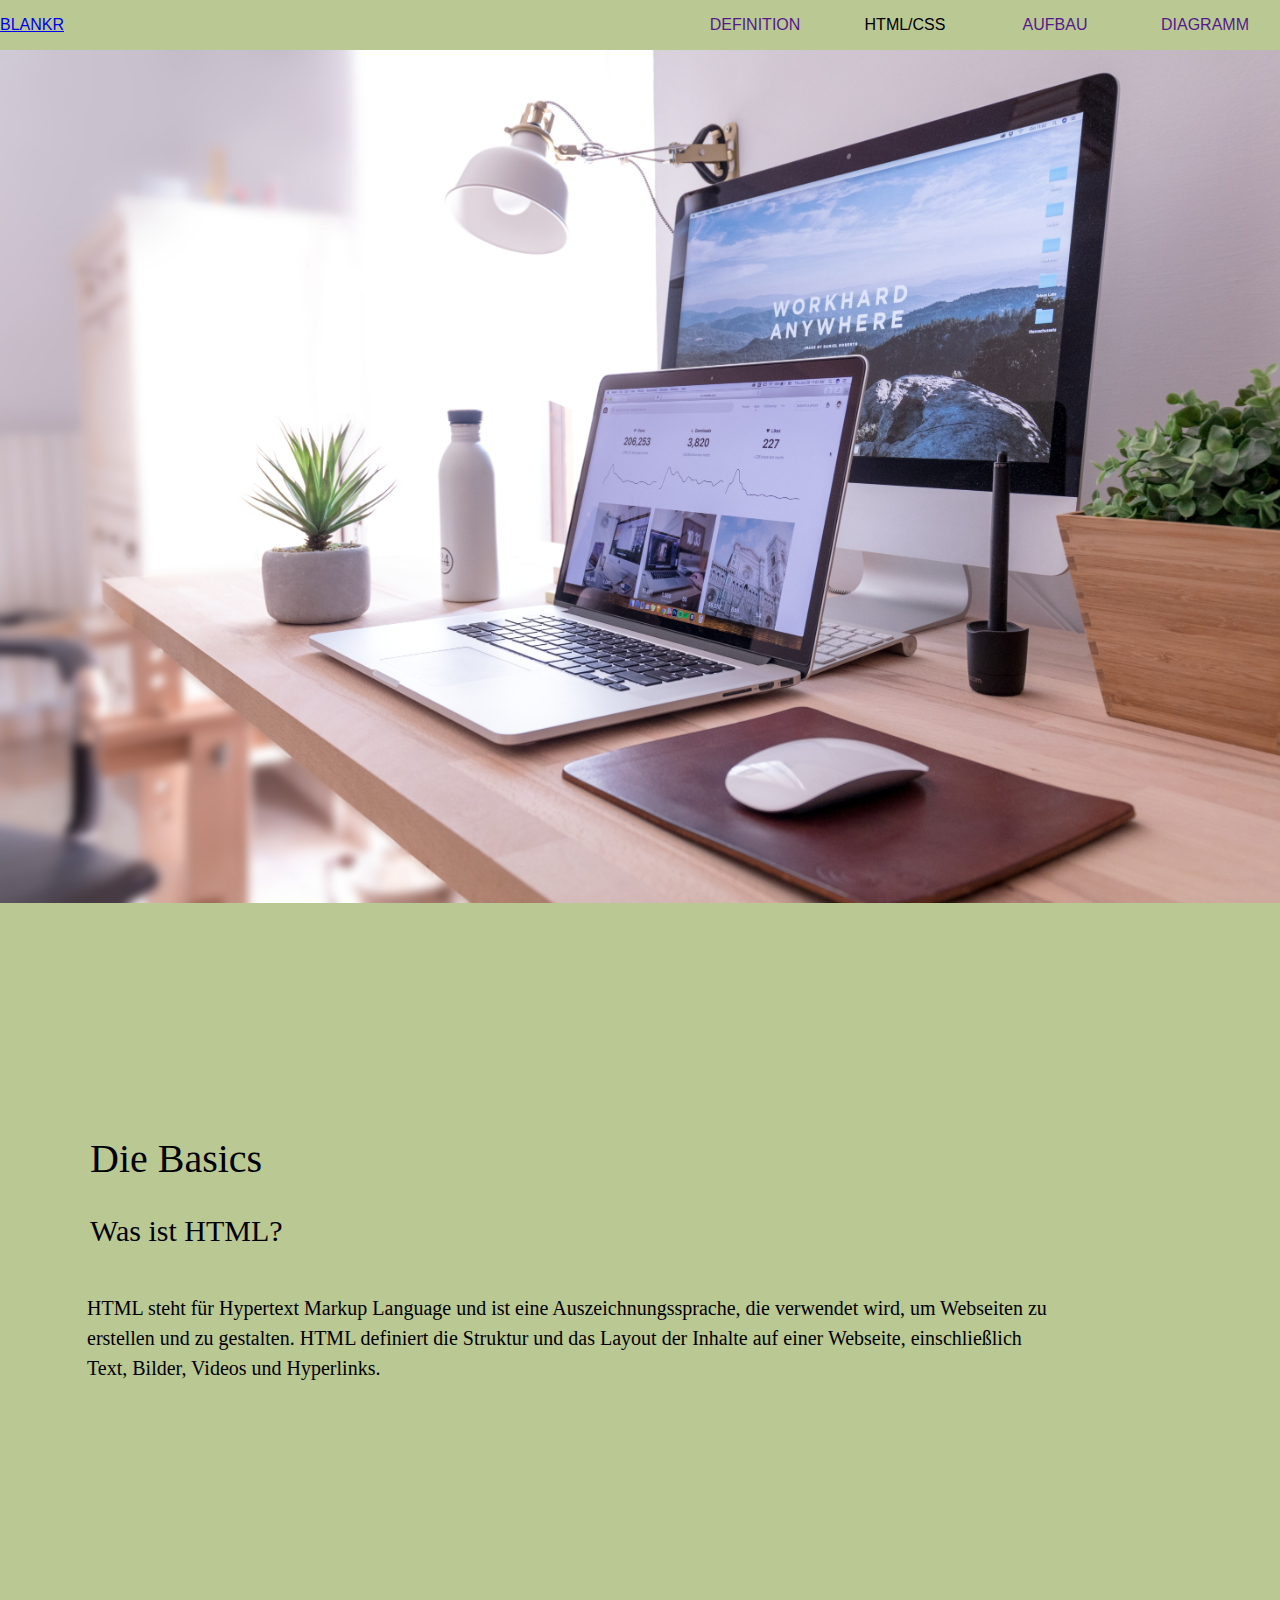
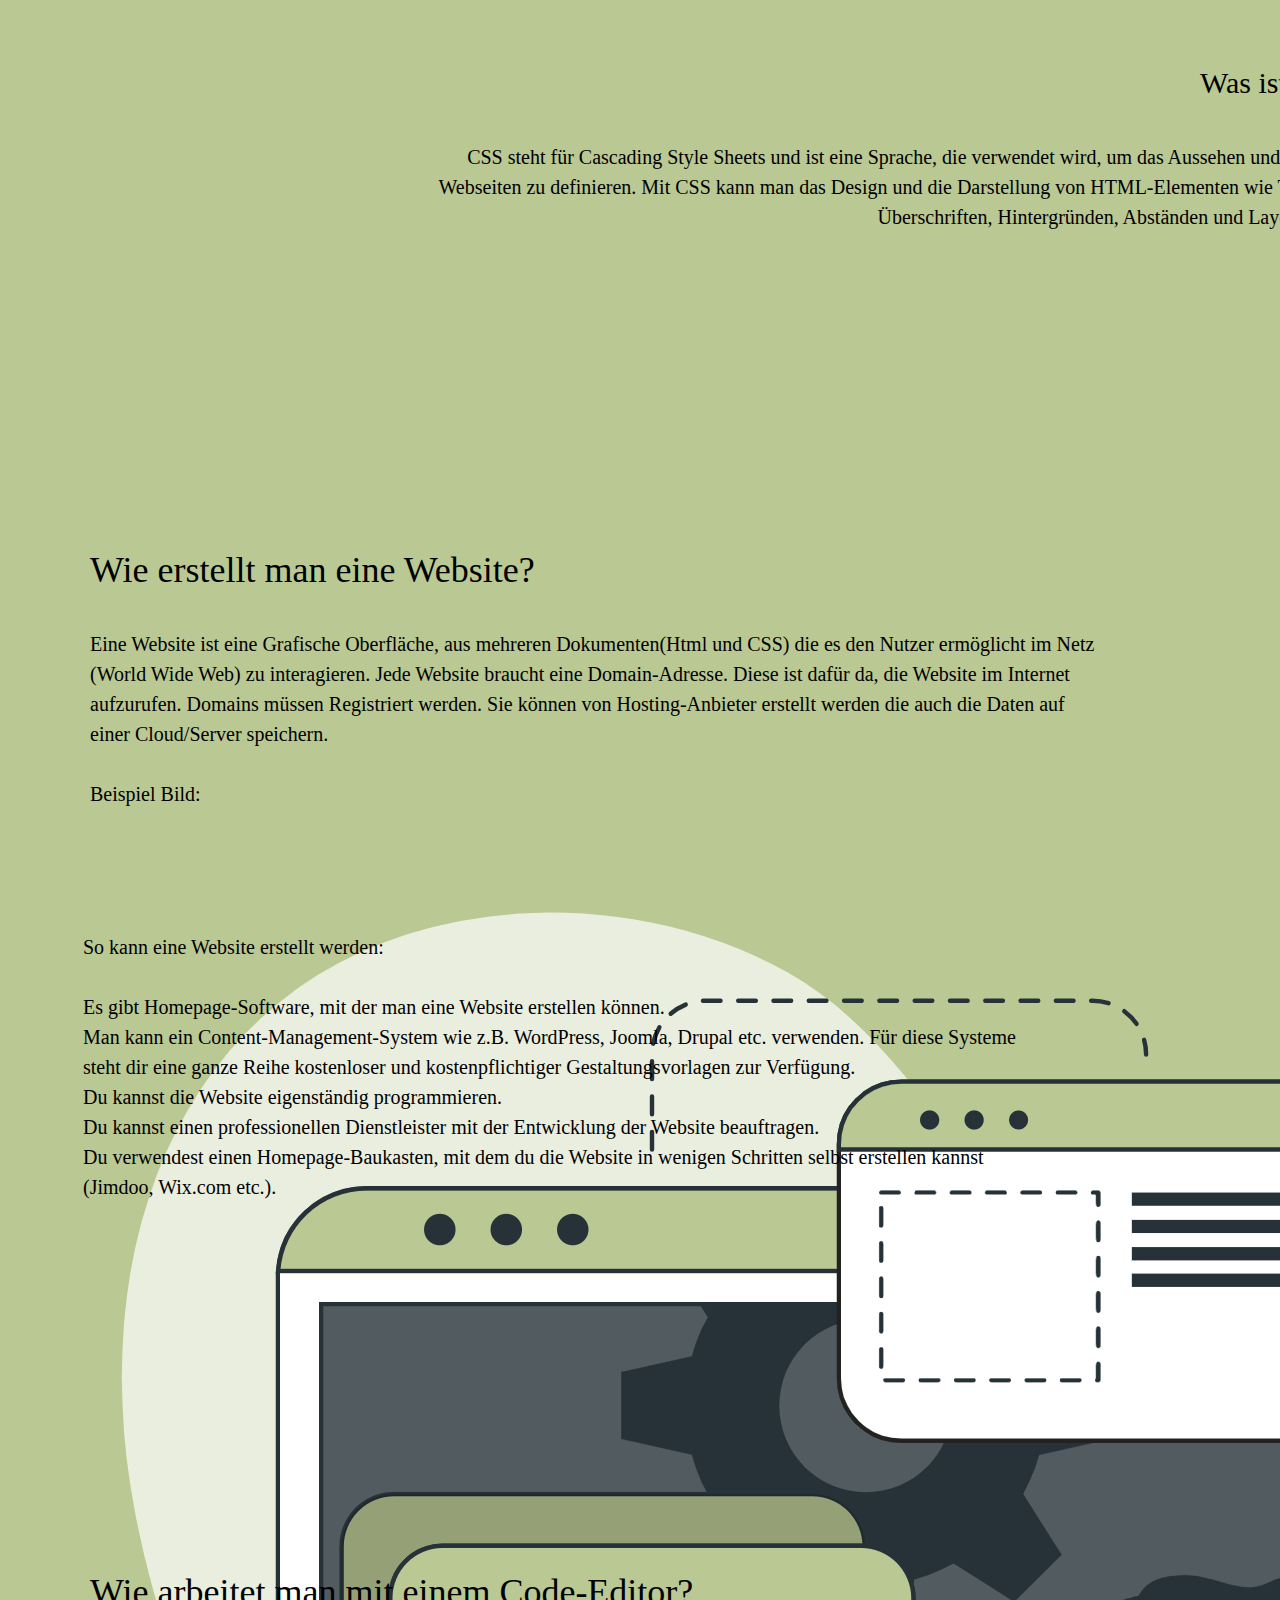
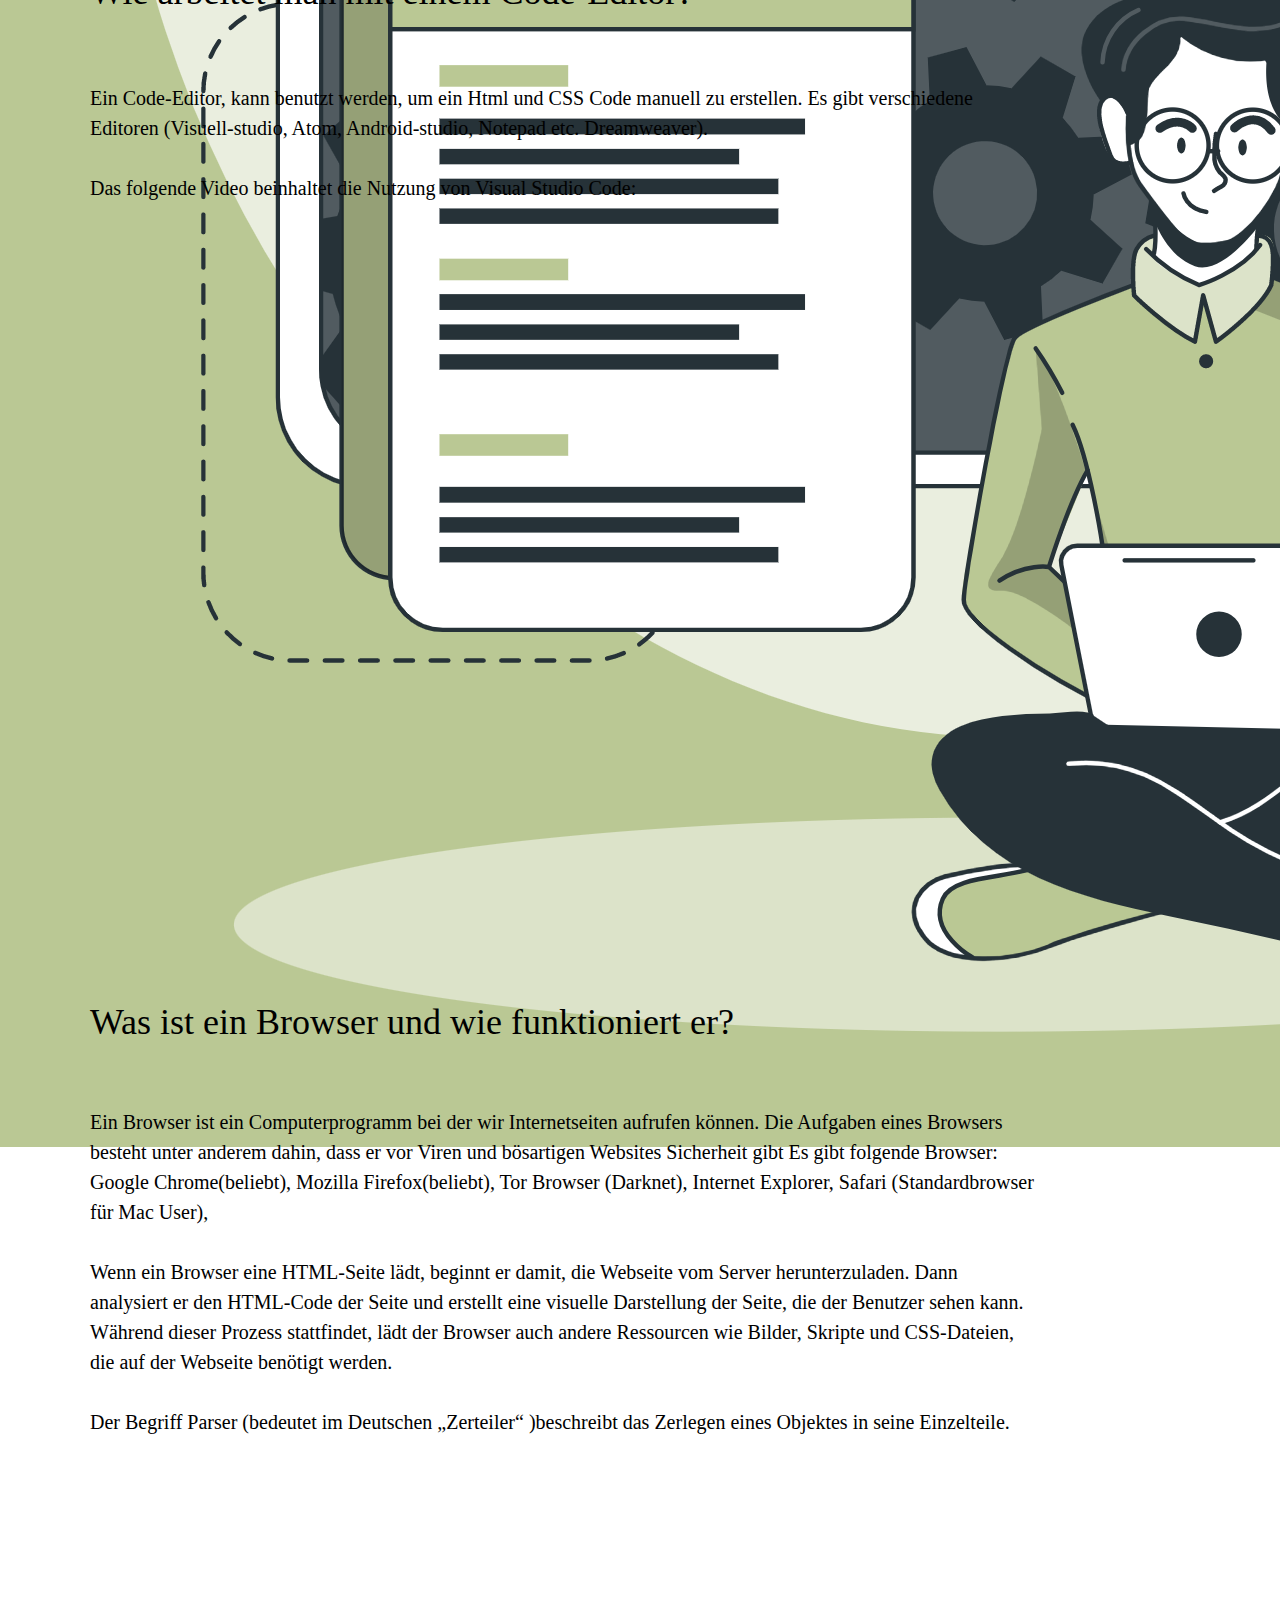
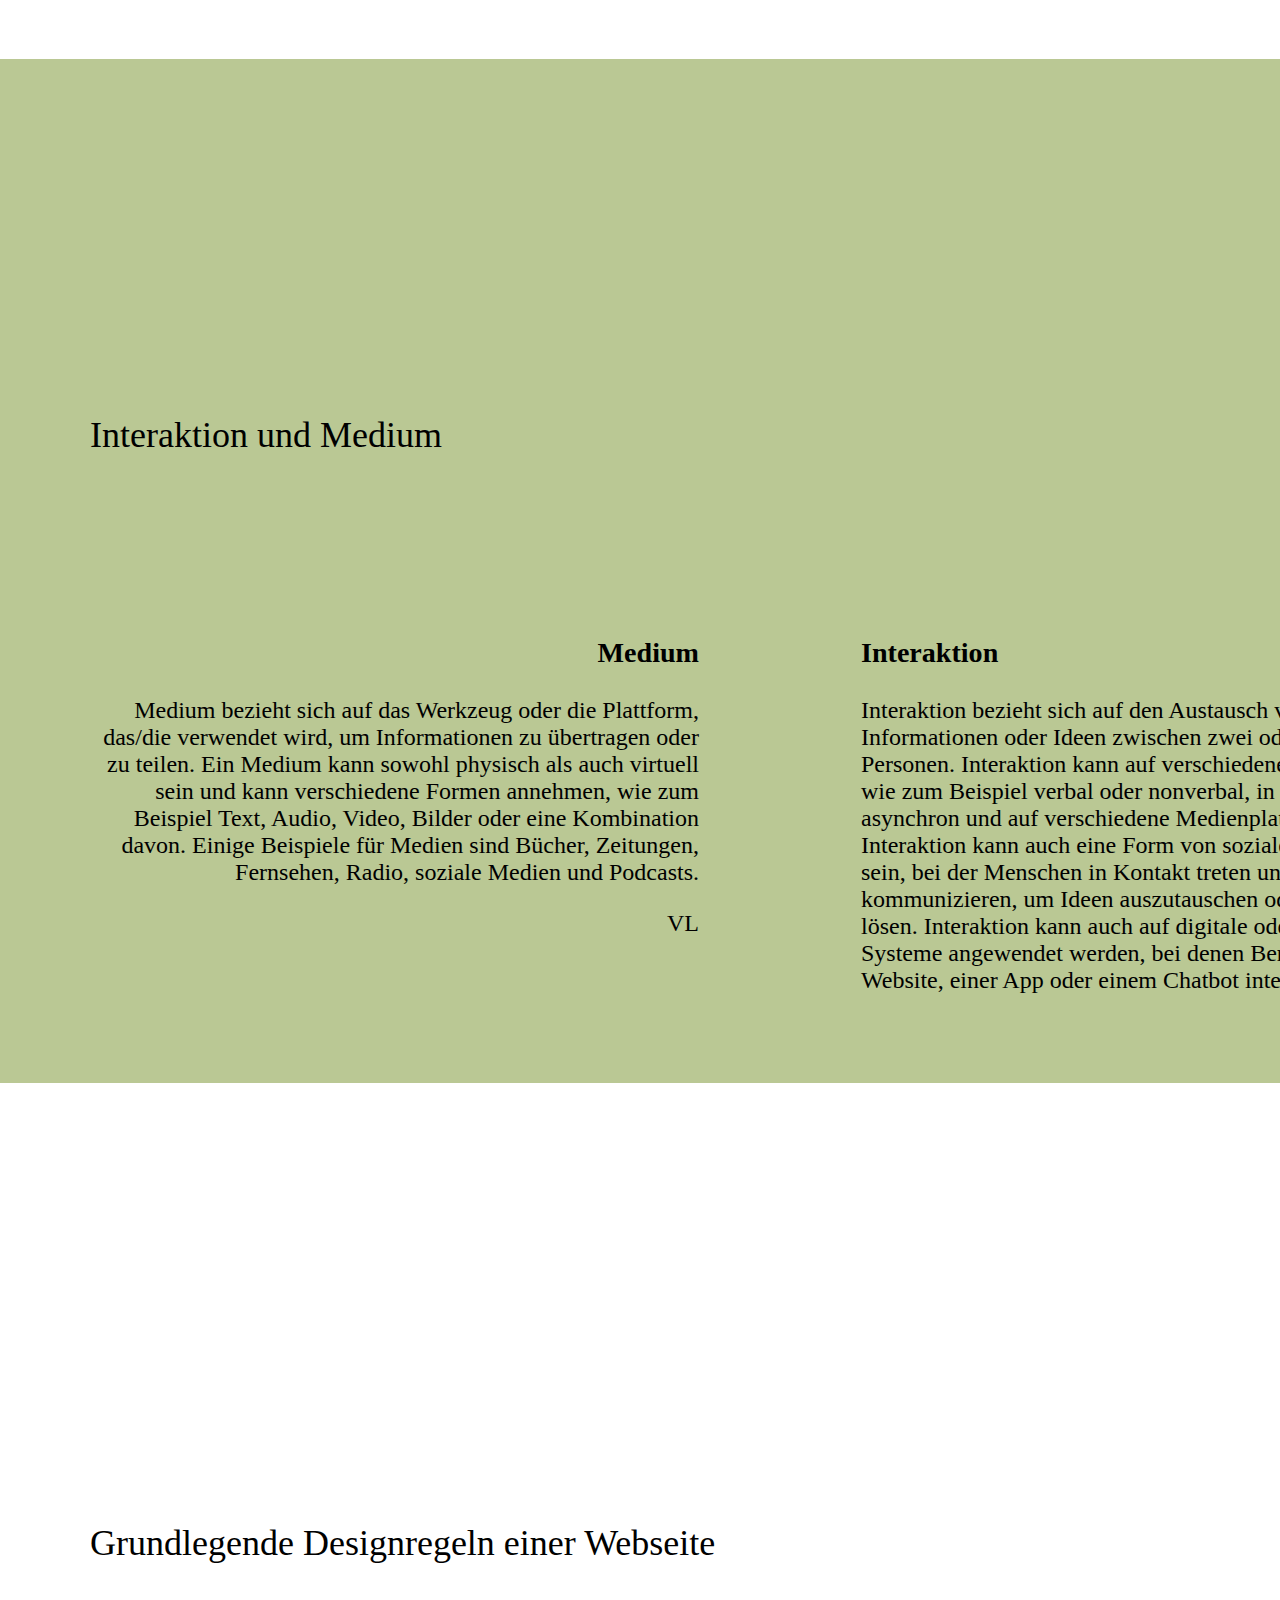
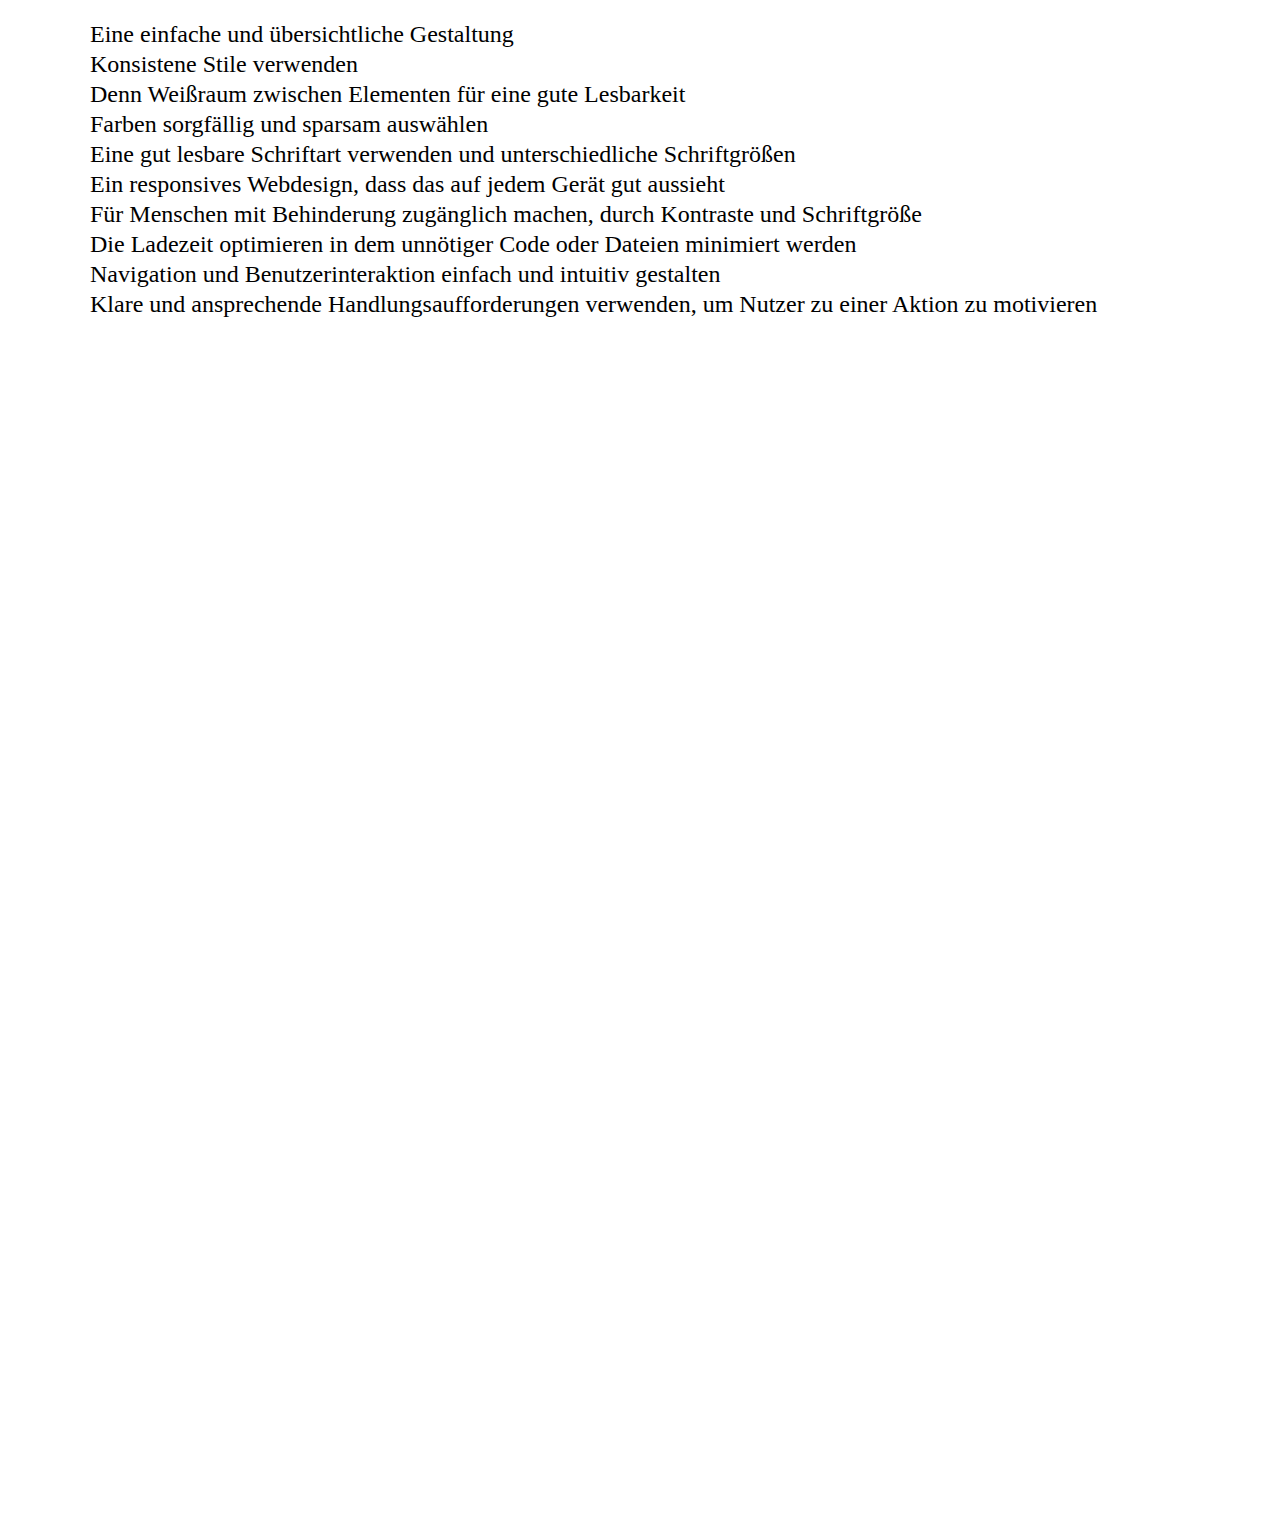
==== commit 2fa9105e: "Update Navbar.html" ====
--- a/Navbar.html
+++ b/Navbar.html
@@ -6,8 +6,7 @@
     <meta http-equiv="X-UA-Compatible" content="IE=edge">
     <meta name="viewport" content="width=device-width, initial-scale=1.0">
     <title>Navbar</title>
-    <link rel="stylesheet" href="style.css">
-    <base href="/[repo]/">
+    <link rel="stylesheet" href="style.css" href="/[repo]/">
 </head>
 
 <body>
@@ -174,4 +173,4 @@
 </div>
 
 </body>
-</html>+</html>
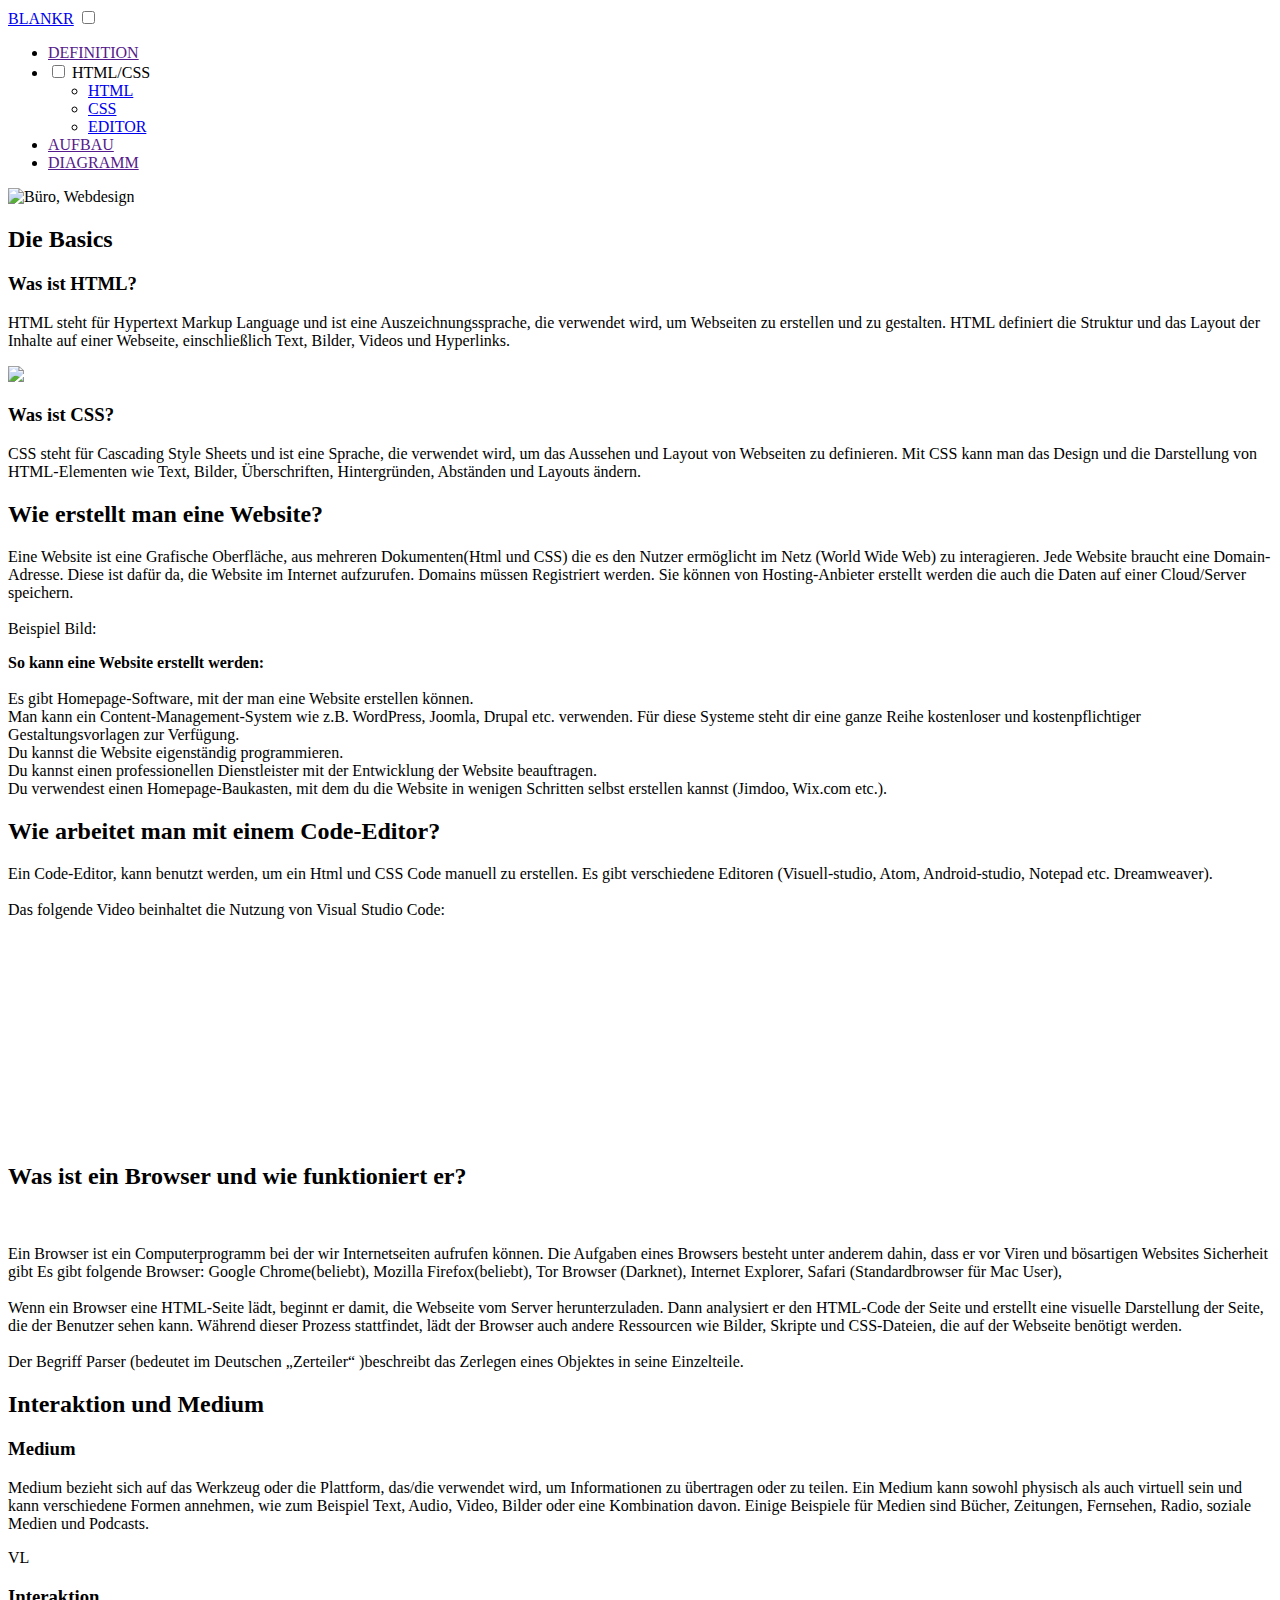
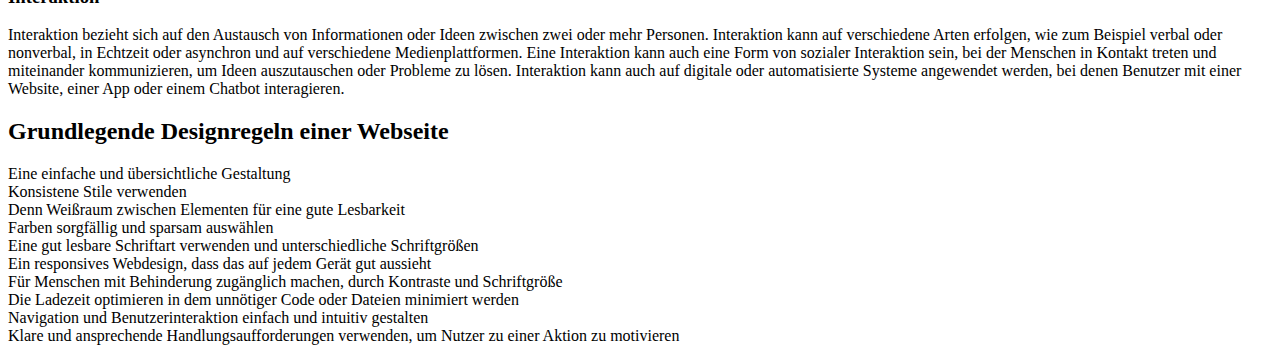
==== commit aa73e52a: "Update Navbar.html" ====
--- a/Navbar.html
+++ b/Navbar.html
@@ -1,12 +1,12 @@
 <!DOCTYPE html>
 <html lang="de">
 <head>
-
+<base href="/[repo]/">
     <meta charset="UTF-8">
     <meta http-equiv="X-UA-Compatible" content="IE=edge">
     <meta name="viewport" content="width=device-width, initial-scale=1.0">
     <title>Navbar</title>
-    <link rel="stylesheet" href="style.css" href="/[repo]/">
+    <link rel="stylesheet" href="style.css">
 </head>
 
 <body>
--- a/style.css
+++ b/style.css
@@ -0,0 +1,728 @@
+:root {
+    --background_color_one: #ffffff ;
+    --background_color_two: #BAC894;
+}
+
+html, body {height: 100%;
+}
+
+body {
+    margin: 0;
+    background-color: var(--background_color_two);
+    font-family: 'Poppins','Segoe UI', Tahoma, Geneva, Verdana, sans-serif;
+}
+.wrapper {
+    width: 100%;
+    margin: 0;
+    background-color: var(--background_color_one);
+    min-height: 8199px;
+    border-left: 1px solid #C5CFA9;
+    border-right: 1px solid #C5CFA9 ;
+    box-sizing: border-box; 
+}
+
+.inner {
+    width: 100%;
+    max-width: 1440px;
+    margin: 0 auto;
+    height: inherit;
+    
+}
+ 
+
+
+nav {
+    height: var(--navbar-height);
+    background-color: var(--background-color);
+    display: flex;
+    justify-content: space-between;
+    align-items: center;
+
+}
+
+
+nav ul {
+    height:100%;
+    display: flex;
+    flex-direction: row;
+    justify-content: flex-end;
+    align-items: center;
+    list-style: none;
+
+}
+nav a:hover {
+
+    color: #adadad;
+}
+
+
+nav li{
+    height:100%;
+    width:150px;
+    text-align: center;
+    position: relative;
+}
+
+nav li:hover{
+    background: var(--accent-color);
+}
+nav ul a{
+    height:100%;
+    width:100%;
+
+    display: flex;
+    align-items: center;
+    justify-content: center;
+
+    text-decoration: none;
+}
+.dropdown{
+    height:min-content;
+    width: 200px;
+    display: none;
+    flex-direction: column;
+    position: absolute;
+    top:40px;
+}
+.dropdown li{
+    height: 70px;
+    width:100%;
+}
+.dropdown li a{
+    justify-content: flex-start;
+    padding-left: 30px;
+    width:calc(100% - 30px);
+
+}
+nav li:hover .dropdown{
+
+    display: flex;
+}
+nav input[type="checkbox"]{
+    display: none;
+}
+.expandable_li{
+display: flex;
+justify-content: center;
+align-items: center;
+
+}
+.toggle_button{
+    width: 30px;
+    height: 23px;
+
+    position: absolute;
+    top: 25px;
+    right: 25px;
+
+    display: none;
+    flex-direction: column;
+    justify-content: space-between;
+    
+}
+.bar{
+    height:4px;
+    width:100%;
+    background: var(--text-color);
+    border-radius: 100px;
+}
+@media(max-width: 850px){
+
+    .toggle_button{
+        display: flex;
+    }
+    nav ul{
+        height: min-content;
+        width: 100%;
+        background: var(--background-color);
+
+        display: none;
+        position: absolute;
+        top: var(--navbar-height);
+    }
+    nav li{
+        height: min-content;
+        width: 100%;
+    }
+    nav ul a {
+        padding: 30px 0;
+    }
+    .expandable_li{
+        display:block;
+    }
+    .expandable_li label{
+        padding: 30px 0;
+        cursor: pointer;
+        display: block;
+    }
+    .expandable_li:hover .dropdown{
+        display: none;
+    }
+    .expandable_li input[type="checkbox"]:checked ~ .dropdown{
+        display: block;
+    }
+    .dropdown{
+        position: static;
+        width: 100%;
+    }
+    .dropdown li{
+        padding: 0;
+        display: block;
+        position: static;
+        background: var(--darker-background-color);
+    }
+    .dropdown li a{
+        width: 100%;
+        padding:0;
+        justify-content: center;
+    }
+    #toggle_button:checked ~ ul{
+        display:block;
+
+    }
+}
+
+
+
+
+
+
+
+
+
+
+
+
+
+
+.header {
+
+height: 6.25rem;
+
+}
+.header_inner {
+    display: flex;
+    justify-content: space-between;
+    align-items: center;
+    
+}
+.hero_header {
+    height: 924px;
+
+  
+}
+
+.hero_header_inner {
+    display: flex;
+    justify-content: center;
+    align-items: center;
+
+}
+.hero_header_inner h1{
+    display: flex;
+    flex-direction: row;
+    padding: 10px;
+    
+    position: absolute;
+    width:339px;
+    height: 92px;
+    left: 550px;
+    top: 272px;
+    font-weight:200;
+    font-size: 96px;
+    margin: 0;
+}
+
+.hero_header_inner h2 {
+    display: flex;
+    flex-direction: row;
+    padding: 10px;
+    
+    position: absolute;
+    width: 919px;
+    height: 162px;
+    left: 259px;
+    top: 431px;
+    font-weight: 200;
+    font-size: 48px;
+    margin:0;
+}
+
+.illustrator {
+ 
+    position: absolute;
+    width: 367px;
+    height: 378px;
+    left: 535px;
+    top: 610px;
+}
+
+.basics {
+    min-height: 512px;
+    background-color: var(--background_color_two);
+
+}
+
+.inner_basics{
+    display: flex;
+    justify-content: center;  
+    align-items: center; 
+}
+
+
+.inner_basics h2 {
+    position: absolute;
+    width: 801px;
+    height: 69px;
+    left: 90px;
+    top: 1091.5px;
+    
+    font-family: 'Poppins';
+    font-style: normal;
+    font-weight: 400;
+    font-size: 40px;
+    line-height: 54px;
+    display: flex;
+    align-items: center;
+    text-align: center;
+    
+    color: #000000;
+
+}
+
+.inner_basics h3 {
+    position: absolute;
+    width: 286px;
+    height: 54px;
+    left: 90px;
+    top: 1190.5px;
+    
+    font-family: 'Poppins';
+    font-style: normal;
+    font-weight: 300;
+    font-size: 30px;
+    line-height: 20px;
+
+}
+
+.inner_basics p { 
+    position: absolute;
+    width: 972px;
+    height: 90px;
+    left: 87px;
+    top: 1272.5px;
+    
+    font-family: 'Poppins';
+    font-style: normal;
+    font-weight: 300;
+    font-size: 20px;
+    line-height: 30px;
+    display: flex;
+    align-items: center;
+    
+    color: #000000;
+    
+
+}
+
+
+
+
+.basics2 {
+    min-height: 512px;
+    background-color: #ffffff;
+
+}
+
+.inner_basics2{
+    display: flex;
+    justify-content: center;  
+    align-items: center; 
+}
+
+.inner_basics2 h3 {
+    position: absolute;
+    width: 251px;
+    height: 41px;
+    left: 1200px;
+    top: 1642.5px;
+    
+    font-family: 'Poppins';
+    font-style: normal;
+    font-weight: 300;
+    font-size: 30px;
+    line-height: 20px;
+    color: #000000;
+
+}
+
+
+.inner_basics2 p {
+    position: absolute;
+    width: 947px;
+    height: 120px;
+    left: 430px;
+    top: 1721.5px;
+    
+    font-family: 'Poppins';
+    font-style: normal;
+    font-weight: 300;
+    font-size: 20px;
+    line-height: 30px;
+    display: flex;
+   text-align: right;
+    
+    color: #000000;
+    
+    }
+
+
+
+
+
+
+ .Website {
+    min-height:1024px; 
+    background-color: #FFFFFF;
+        
+    }
+
+ .inner_website {
+    display: flex;
+    justify-content: center;  
+       
+    
+    }
+
+.inner_website h2 {
+
+    position: absolute;
+    width: 801px;
+    height: 69px;
+    left: 90px;
+    top: 2106px;
+    
+    font-family: 'Poppins';
+    font-style: normal;
+    font-weight: 400;
+    font-size: 36px;
+    line-height: 54px;
+    display: flex;
+    align-items: center;
+    text-align: center;
+    
+    color: #000000;
+
+
+}   
+
+
+.pa_w {
+    position: absolute;
+width: 1008px;
+height: 180px;
+left: 90px;
+top: 2208.5px;
+
+font-family: 'Poppins';
+font-style: normal;
+font-weight: 300;
+font-size: 20px;
+line-height: 30px;
+display: flex;
+align-items: center;
+
+color: #000000;
+}
+
+.bild {
+    position: absolute;
+
+height: 40px;
+left: 84px;
+top: 2442px;
+
+}
+
+
+
+.text {
+    position: absolute;
+width: 947px;
+height: 330px;
+left: 83px;
+top: 2501.5px;
+font-family: 'Poppins';
+font-style: normal;
+font-weight: 300;
+font-size: 20px;
+line-height: 30px;
+display: flex;
+align-items: center;
+
+color: #000000;
+}
+
+.CodeEditor {
+    min-height:1024px; 
+    background-color: var(--background_color_two);
+    display: flex;
+    justify-content: center;  
+}
+
+
+.CodeEditor h2 {
+    position: absolute;
+    width: 801px;
+    height: 69px;
+    left: 90px;
+    top: 3128px;
+    
+    font-family: 'Poppins';
+    font-style: normal;
+    font-weight: 400;
+    font-size: 36px;
+    line-height: 54px;
+    display: flex;
+    align-items: center;
+    text-align: center;
+    
+    color: #000000;
+}
+
+.CodeEditor p {
+    position: absolute;
+    width: 947px;
+    height: 330px;
+    left: 90px;
+    top: 3202.5px;
+    font-family: 'Poppins';
+    font-style: normal;
+    font-weight: 300;
+    font-size: 20px;
+    line-height: 30px;
+    display: flex;
+    align-items: center;
+    
+    color: #000000;
+}
+
+.video {
+    position: absolute;
+width: 1051px;
+height: 602px;
+left: 195px;
+top: 3433px;
+}
+
+
+.Browser {
+    min-height:1024px; 
+    background-color: #FFFFFF;
+    
+}
+
+.Browser h2 {
+     position: absolute;
+    width: 801px;
+    height: 69px;
+    left: 90px;
+    top: 4157.5px;
+    
+    font-family: 'Poppins';
+    font-style: normal;
+    font-weight: 400;
+    font-size: 36px;
+    line-height: 54px;
+    display: flex;
+    align-items: center;
+    text-align: center;
+    
+    color: #000000;
+}
+
+.Browser p {
+    position: absolute;
+    width: 947px;
+    height: 330px;
+    left: 90px;
+    top: 4256.5px;
+    font-family: 'Poppins';
+    font-style: normal;
+    font-weight: 300;
+    font-size: 20px;
+    line-height: 30px;
+    display: flex;
+    align-items: center;
+    
+    color: #000000;
+}
+
+.IM {
+    min-height:1024px; 
+    background-color: #FFFFFF;
+    
+}
+
+.inner_IM {
+    display: flex;
+    justify-content: center;  
+   
+}
+
+.inner_IM h2{
+    position: absolute;
+    width: 801px;
+    height: 69px;
+    left: 90px;
+    top: 5171px;
+    
+    font-family: 'Poppins';
+    font-style: normal;
+    font-weight: 400;
+    font-size: 36px;
+    line-height: 54px;
+    display: flex;
+    align-items: center;
+    text-align: center;
+    
+    color: #000000;
+
+}
+
+
+
+.hi3 {
+    position: absolute;
+width: 599px;
+height: 613px;
+left: 100px;
+top: 5408.5px;
+font-size: 24px;
+text-align: right;
+font-family: 'Poppins';
+font-style: normal;
+font-weight: 300;
+color: #000000;
+}
+
+
+
+.hm3 {
+ position: absolute;
+width: 582px;
+height: 613px;
+font-size: 24px;
+left: 761px;
+top: 0px;
+text-align: left;
+color: #000000;
+font-family: 'Poppins';
+font-style: normal;
+font-weight: 300;
+color: #000000;
+
+}
+
+
+
+
+.Designregeln {
+    min-height:1024px; 
+    background-color: #FFFFFF;
+}
+
+.Designregeln h2 {
+
+    position: absolute;
+    width: 801px;
+    height: 69px;
+    left: 90px;
+    top: 6279px;
+    
+    font-family: 'Poppins';
+    font-style: normal;
+    font-weight: 400;
+    font-size: 36px;
+    line-height: 60px;
+    display: flex;
+    align-items: center;
+    text-align: center;
+    
+    color: #000000;
+} 
+
+.Designregeln p {
+    position: absolute;
+width: 1391px;
+height: 339px;
+left: 90px;
+top: 6375px;
+
+font-family: 'Poppins';
+font-style: normal;
+font-weight: 300;
+font-size: 24px;
+line-height: 30px;
+display: flex;
+align-items: center;
+
+color: #000000;
+}
+
+.designbild {
+    position: absolute;
+    width: 774px;
+    left: 350px;
+    top: 6735px;
+}
+
+
+
+.Baumstruktur h2 {
+    position: absolute;
+    width: 801px;
+    height: 69px;
+    left: 90px;
+    top: 7250px;
+    
+    font-family: 'Poppins';
+    font-style: normal;
+    font-weight: 400;
+    font-size: 36px;
+    line-height: 60px;
+    display: flex;
+    align-items: center;
+    text-align: center;
+    
+    color: #000000;
+}
+
+.Baumstruktur p {
+    position: absolute;
+    width: 1391px;
+    height: 339px;
+    left: 90px;
+    top: 7321px;
+    
+    font-family: 'Poppins';
+    font-style: normal;
+    font-weight: 300;
+    font-size: 24px;
+    line-height: 30px;
+    display: flex;
+    align-items: center;
+    
+    color: #000000;
+    }
+
+
+
+.DOM {
+    position: absolute;
+    width: 865px;
+    height: 395px;
+    left: 350px;
+    top: 7637px;
+}    
+
